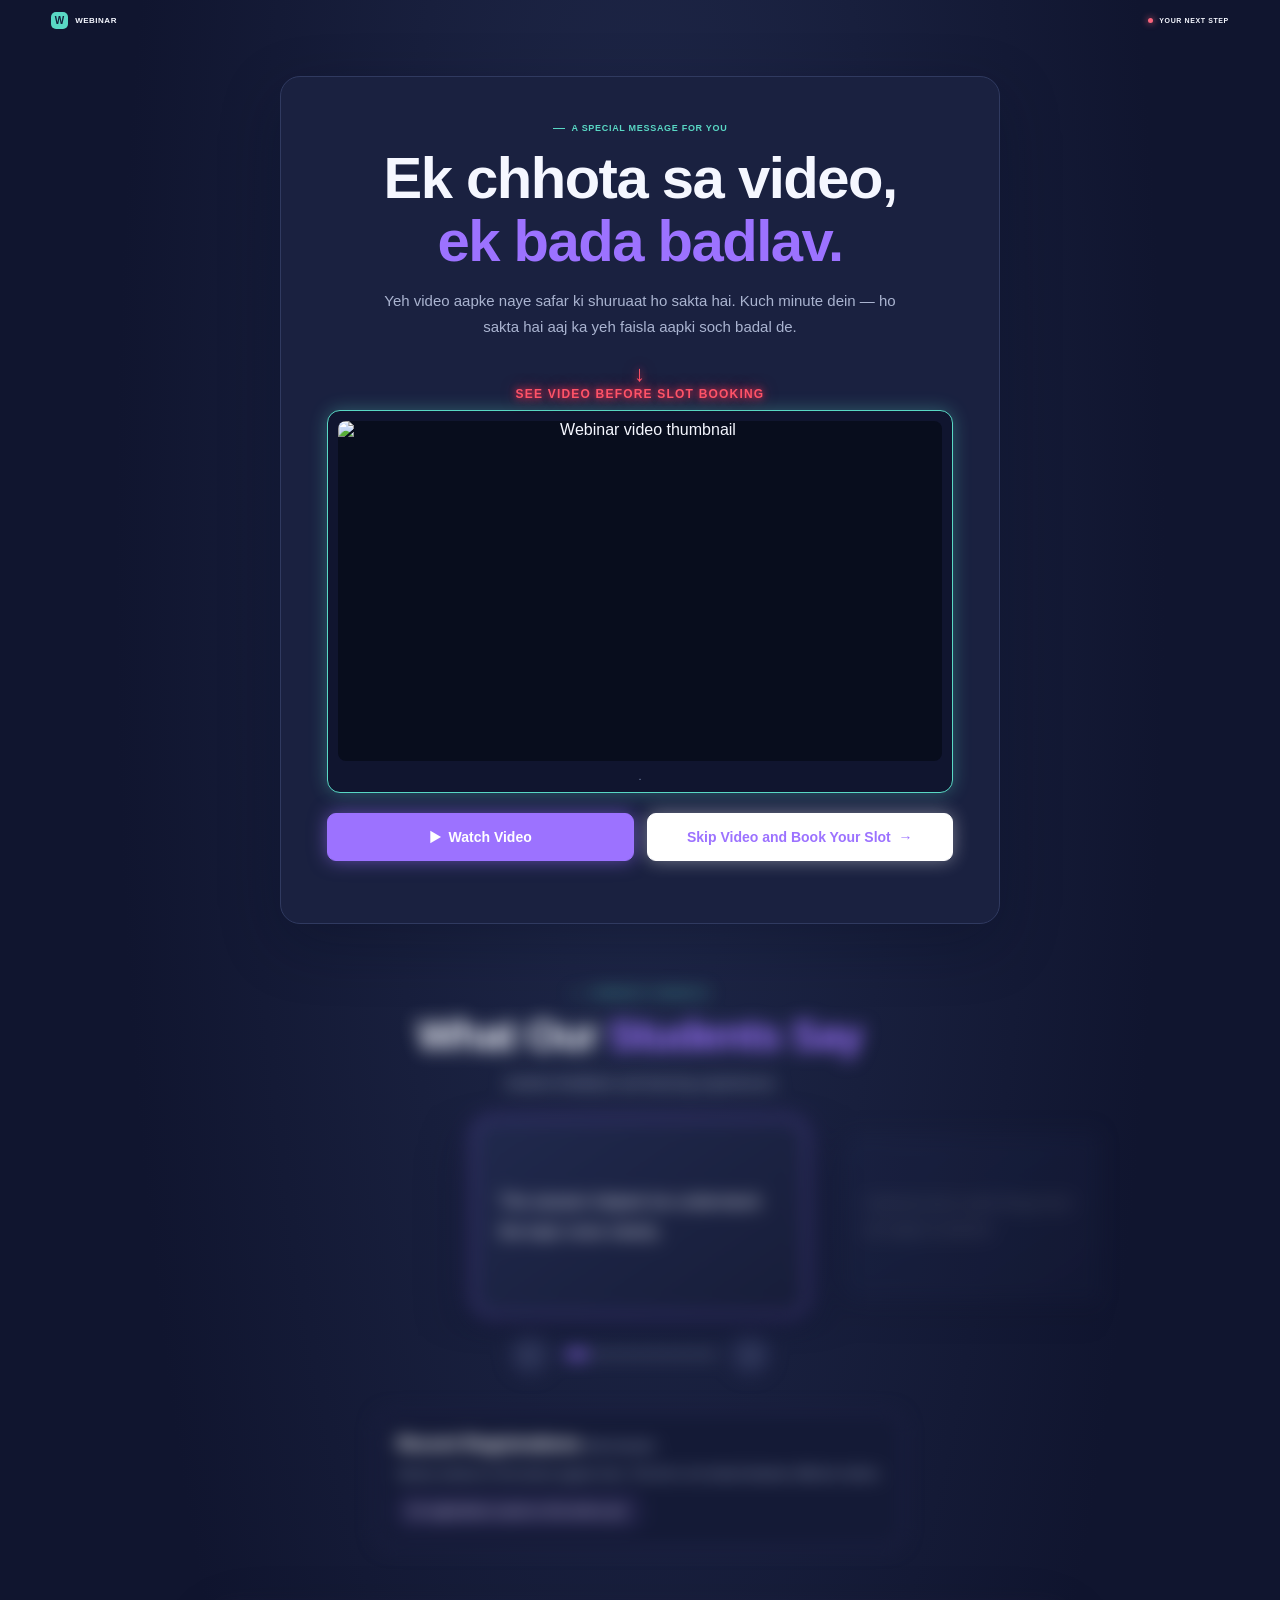
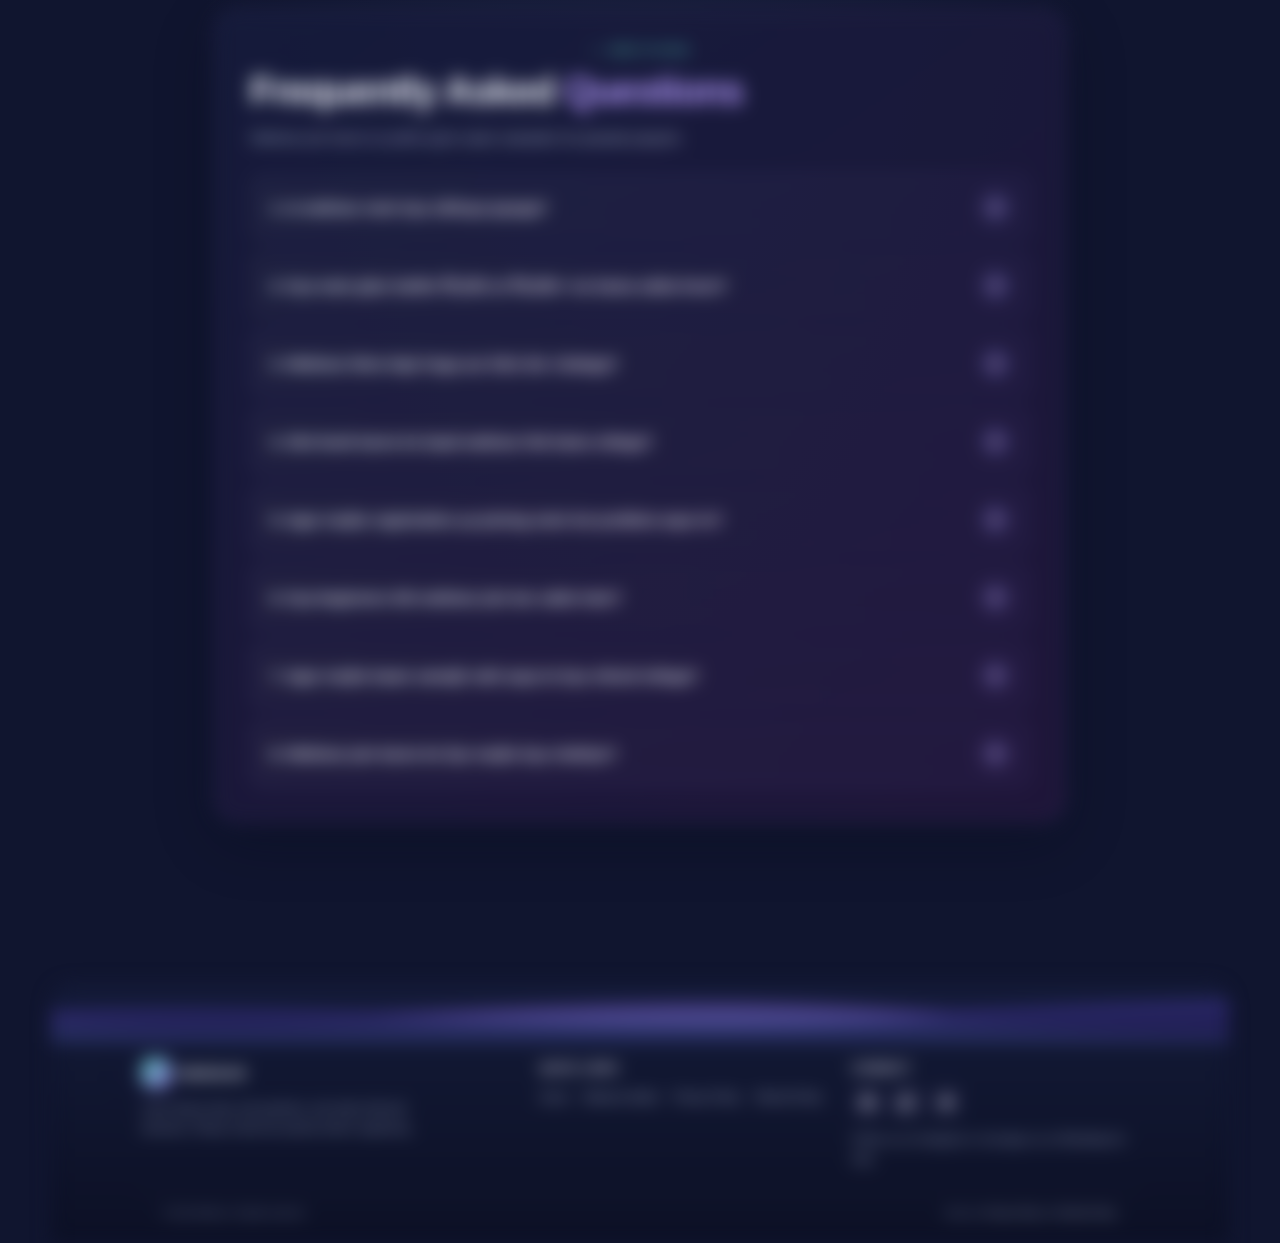
==== video.html @ df03ab72 "Add files via upload" ====
<!DOCTYPE html>
<html lang="hi">
<head>
  <meta charset="UTF-8" />
  <meta name="viewport" content="width=device-width, initial-scale=1.0" />
  <meta name="theme-color" content="#10152f" />
  <title>Your Webinar Video</title>
  <link rel="stylesheet" href="styles.css" />
</head>
<body class="journey-page">
  <header class="topbar">
    <a class="brand" href="index.html" aria-label="Webinar home"><span class="brand-mark">W</span><span>WEBINAR</span></a>
    <span class="live-label"><span class="live-dot"></span> YOUR NEXT STEP</span>
  </header>
  <main class="journey-main">
    <section class="journey-card" aria-labelledby="video-title">
      <p class="eyebrow journey-eyebrow"><span></span> A SPECIAL MESSAGE FOR YOU</p>
      <h1 id="video-title" class="journey-title">Ek chhota sa video,<br /><span>ek bada badlav.</span></h1>
      <p class="journey-intro">Yeh video aapke naye safar ki shuruaat ho sakta hai. Kuch minute dein — ho sakta hai aaj ka yeh faisla aapki soch badal de.</p>
      <p class="video-prompt"><span aria-hidden="true">↓</span> SEE VIDEO BEFORE SLOT BOOKING</p>
      <div class="video-frame">
        <div class="video-player">
          <img class="video-thumbnail" src="https://img.youtube.com/vi/tWH1_B8Jekk/hqdefault.jpg" alt="Webinar video thumbnail" />
          <iframe id="journeyVideo" title="Webinar introduction video" src="about:blank" allow="autoplay; encrypted-media; picture-in-picture" allowfullscreen hidden></iframe>
        </div>
        <p class="video-note">.</p>
      </div>


      <div class="journey-actions">
        <button class="glow-button watch-button" id="watchButton" type="button">▶&nbsp; Watch Video</button>
        <button class="glow-button skip-button" id="skipButton" type="button">Skip Video and Book Your Slot&nbsp; →</button>
      </div>
      <p class="timer-note" id="timerNote" role="status"></p>
      <div class="interest-actions" id="interestActions" hidden>
        <p>Ab aapka kya faisla hai?</p>
        <button class="glow-button interested-button" id="interestedButton" type="button">I'm Interested</button>
        <button class="glow-button not-interested-button" id="notInterestedButton" type="button">I'm Not Interested</button>
        <aside class="transparency-note" aria-label="Program and refund information">
          <strong>Honest information</strong>
          <p>We help members build practical earning skills. Earnings depend on individual effort and are guaranteed.</p>
          <p>100% Refunds and cashback . In the shared example,.</p>
        </aside>
      </div>
    </section>
    <section class="reviews-section" aria-labelledby="reviews-title">
      <p class="eyebrow journey-eyebrow"><span></span> COMMUNITY FEEDBACK</p>
      <h2 class="reviews-title" id="reviews-title">What Our <span>Students Say</span></h2>
      <p class="reviews-subtitle">Student feedback and learning experiences</p>
      <div class="reviews-carousel" aria-roledescription="carousel" aria-label="Student feedback">
        <div class="reviews-track" id="reviewsTrack">
          <article class="review-card">
            <p class="review-quote">The session helped me understand the topic more clearly.</p>
          </article>
          <article class="review-card">
            <p class="review-quote">I learned some useful things that I can apply in practice.</p>
          </article>
          <article class="review-card">
            <p class="review-quote">The concepts were explained in a simple way.</p>
          </article>
          <article class="review-card">
            <p class="review-quote">This gave me a better understanding of where to start.</p>
          </article>
          <article class="review-card">
            <p class="review-quote">The session was informative and easy to follow.</p>
          </article>
          <article class="review-card">
            <p class="review-quote">I got a clearer idea of the next steps to take.</p>
          </article>
          <article class="review-card">
            <p class="review-quote">The examples made the topic easier to understand.</p>
          </article>
          <article class="review-card">
            <p class="review-quote">I found the session useful for my learning journey.</p>
          </article>
          <article class="review-card">
            <p class="review-quote">The content was structured and easy to follow.</p>
          </article>
          <article class="review-card">
            <p class="review-quote">I now have a better understanding of the subject.</p>
          </article>
        </div>
      </div>
      <div class="reviews-controls">
        <button class="review-arrow" id="reviewsPrev" type="button" aria-label="Previous review">←</button>
        <div class="review-dots" id="reviewsDots" aria-label="Choose a review"></div>
        <button class="review-arrow" id="reviewsNext" type="button" aria-label="Next review">→</button>
      </div>
    </section>

    <section class="saved-registrations" aria-labelledby="saved-registrations-title">
      <h2 id="saved-registrations-title">Recent Registrations <span>(this browser)</span></h2>
      <p>Names entered on this device appear here. This list is not shared between different visitors.</p>
      <ul id="registrationNamesList"><li>No registrations saved on this device yet.</li></ul>
    </section>

      <section class="faq-section" aria-labelledby="faq-title">
        <p class="eyebrow journey-eyebrow"><span></span> NEED TO KNOW</p>
        <h2 class="faq-title" id="faq-title">Frequently Asked <span>Questions</span></h2>
        <p class="faq-subtitle">Webinar join karne se pehle apne saare sawaalon ke jawaab paayein.</p>
        <div class="faq-list">
          <article class="faq-item"><h3><button class="faq-question" type="button" aria-expanded="false" aria-controls="faq-answer-1" id="faq-question-1"><span>1. Is webinar mein kya sikhaya jayega?</span><span class="faq-icon" aria-hidden="true">+</span></button></h3><div class="faq-answer" id="faq-answer-1" role="region" aria-labelledby="faq-question-1" hidden><p>Is 2-hour live webinar mein aapko ghar baithe online earning shuru karne ke liye ek complete roadmap samjhaya jayega. Aapko process aur shuruaat karne ke steps detail mein bataye jayenge.</p></div></article>
          <article class="faq-item"><h3><button class="faq-question" type="button" aria-expanded="false" aria-controls="faq-answer-2" id="faq-question-2"><span>2. Kya main ghar baithe ₹2,000 se ₹4,000+ roz kama sakta hoon?</span><span class="faq-icon" aria-hidden="true">+</span></button></h3><div class="faq-answer" id="faq-answer-2" role="region" aria-labelledby="faq-question-2" hidden><p>Webinar mein hum aapko ₹2,000–₹4,000+ daily earning ke target se related strategy aur roadmap samjhayenge. Actual income aapki skills, mehnat, execution aur doosre factors par depend karegi. Kisi bhi earning amount ki guarantee nahi hai.</p></div></article>
          <article class="faq-item"><h3><button class="faq-question" type="button" aria-expanded="false" aria-controls="faq-answer-3" id="faq-question-3"><span>3. Webinar kitne baje hoga aur kitni der chalega?</span><span class="faq-icon" aria-hidden="true">+</span></button></h3><div class="faq-answer" id="faq-answer-3" role="region" aria-labelledby="faq-question-3" hidden><p>Webinar ka scheduled time raat 8:00 PM se 10:00 PM tak hai. Iski total duration 2 hours hogi.</p></div></article>
          <article class="faq-item"><h3><button class="faq-question" type="button" aria-expanded="false" aria-controls="faq-answer-4" id="faq-question-4"><span>4. Slot book karne ke baad webinar link kaise milega?</span><span class="faq-icon" aria-hidden="true">+</span></button></h3><div class="faq-answer" id="faq-answer-4" role="region" aria-labelledby="faq-question-4" hidden><p>Slot booking complete hone ke baad aapko webinar join karne ka link provide kiya jayega. Link aur joining instructions ko dhyan se check karein.</p></div></article>
          <article class="faq-item"><h3><button class="faq-question" type="button" aria-expanded="false" aria-controls="faq-answer-5" id="faq-question-5"><span>5. Agar mujhe registration ya joining mein koi problem aaye to?</span><span class="faq-icon" aria-hidden="true">+</span></button></h3><div class="faq-answer" id="faq-answer-5" role="region" aria-labelledby="faq-question-5" hidden><p>Agar aapko slot booking, webinar link ya joining ke dauran koi problem hoti hai, to aap hamari customer support team se contact kar sakte hain.</p></div></article>
          <article class="faq-item"><h3><button class="faq-question" type="button" aria-expanded="false" aria-controls="faq-answer-6" id="faq-question-6"><span>6. Kya beginners bhi webinar join kar sakte hain?</span><span class="faq-icon" aria-hidden="true">+</span></button></h3><div class="faq-answer" id="faq-answer-6" role="region" aria-labelledby="faq-question-6" hidden><p>Haan, beginners bhi join kar sakte hain. Webinar mein process ko step-by-step samjhane aur ek complete roadmap provide karne par focus rahega.</p></div></article>
          <article class="faq-item"><h3><button class="faq-question" type="button" aria-expanded="false" aria-controls="faq-answer-7" id="faq-question-7"><span>7. Agar mujhe kaam samajh nahi aaya to kya refund milega?</span><span class="faq-icon" aria-hidden="true">+</span></button></h3><div class="faq-answer" id="faq-answer-7" role="region" aria-labelledby="faq-question-7" hidden><p>Agar aapko webinar ke baad process samajhne mein difficulty hoti hai, to hamari advertised 100% money-back guarantee ke tahat refund request kar sakte hain. Refund ki eligibility, claim karne ka tareeka, deadline aur applicable conditions ko hamari clearly displayed refund policy ke mutabik check karein.</p></div></article>
          <article class="faq-item"><h3><button class="faq-question" type="button" aria-expanded="false" aria-controls="faq-answer-8" id="faq-question-8"><span>8. Webinar join karne ke liye mujhe kya chahiye?</span><span class="faq-icon" aria-hidden="true">+</span></button></h3><div class="faq-answer" id="faq-answer-8" role="region" aria-labelledby="faq-question-8" hidden><p>Aapke paas ek smartphone ya computer, stable internet connection aur notes banane ke liye notebook ya digital notes hone chahiye.</p></div></article>
        </div>
      </section>

    <aside class="registration-toast" id="registrationToast" role="status" aria-live="polite" hidden>
      <span class="toast-dot" aria-hidden="true"></span><span id="registrationToastMessage"></span>
      <button type="button" id="registrationToastClose" aria-label="Dismiss notification">×</button>
    </aside>

    <div class="confirmation-overlay" id="watchedModal" role="dialog" aria-modal="true" aria-labelledby="watchedQuestion" hidden>
      <div class="confirmation-card">
        <h2 id="watchedQuestion"><span lang="hi">क्या आपने पूरा वीडियो देख लिया है?</span><span lang="en">Have you watched the full video?</span></h2>
        <div class="confirmation-actions">
          <button class="glow-button" id="watchedNo" type="button">No</button>
          <button class="glow-button" id="watchedYes" type="button">Yes</button>
        </div>
      </div>
    </div>
  </main>

  <footer class="site-footer scroll-reveal" aria-label="Website footer">
    <div class="footer-wave" aria-hidden="true">
      <svg viewBox="0 0 1440 100" preserveAspectRatio="none"><path d="M0,38 C180,88 320,0 500,38 S820,82 1000,38 S1280,0 1440,38 L1440,100 L0,100 Z" fill="#6852b5" opacity=".48"/><path d="M0,52 C180,12 320,92 500,52 S820,12 1000,52 S1280,92 1440,52 L1440,100 L0,100 Z" fill="#342f79" opacity=".72"/><path d="M0,66 C180,30 320,96 500,66 S820,30 1000,66 S1280,96 1440,66 L1440,100 L0,100 Z" fill="#10152f"/></svg>
      <svg class="wave-two" viewBox="0 0 1440 100" preserveAspectRatio="none"><path d="M0,38 C180,88 320,0 500,38 S820,82 1000,38 S1280,0 1440,38 L1440,100 L0,100 Z" fill="#7c66d8" opacity=".45"/><path d="M0,52 C180,12 320,92 500,52 S820,12 1000,52 S1280,92 1440,52 L1440,100 L0,100 Z" fill="#352d80"/></svg>
      <svg class="wave-three" viewBox="0 0 1440 100" preserveAspectRatio="none"><path d="M0,38 C180,88 320,0 500,38 S820,82 1000,38 S1280,0 1440,38 L1440,100 L0,100 Z" fill="#59d8c4" opacity=".28"/></svg>
    </div>
    <div class="footer-inner">
      <div class="footer-about">
        <div class="footer-brand"><span class="footer-brand-mark">W</span><span>WEBINAR</span></div>
        <p class="footer-description">Learn step by step, ask questions, and make informed decisions. Please review the policies before registering.</p>
      </div>
      <div>
        <h2 class="footer-heading">Quick links</h2>
        <ul class="footer-links"><li><a href="index.html">Home</a></li><li><a href="video.html">Webinar details</a></li><li><a href="privacy-policy.html">Privacy Policy</a></li><li><a href="refund-policy.html">Refund Policy</a></li></ul>
      </div>
      <div>
        <h2 class="footer-heading">Connect</h2>
        <div class="footer-socials" aria-label="Social media links">
          <a class="footer-social" href="https://www.instagram.com/dev.bwr_?utm_source=ig_web_button_share_sheet&dlrf=ZDNlZDc0MzIxNw==" aria-label="Instagram" title="Instagram" target="_blank" rel="noopener noreferrer"><svg viewBox="0 0 24 24" aria-hidden="true"><path d="M7 2h10a5 5 0 0 1 5 5v10a5 5 0 0 1-5 5H7a5 5 0 0 1-5-5V7a5 5 0 0 1 5-5zm0 2.2A2.8 2.8 0 0 0 4.2 7v10A2.8 2.8 0 0 0 7 19.8h10a2.8 2.8 0 0 0 2.8-2.8V7A2.8 2.8 0 0 0 17 4.2H7zm5 2.3a5.5 5.5 0 1 1 0 11 5.5 5.5 0 0 1 0-11zm0 2.2a3.3 3.3 0 1 0 0 6.6 3.3 3.3 0 0 0 0-6.6zm5.8-3.2a1.3 1.3 0 1 1 0 2.6 1.3 1.3 0 0 1 0-2.6z"/></svg></a>
          <a class="footer-social" href="https://wa.me/918005564525" aria-label="WhatsApp" title="WhatsApp" target="_blank" rel="noopener noreferrer"><svg viewBox="0 0 24 24" aria-hidden="true"><path d="M20.5 3.5A11.8 11.8 0 0 0 2 17.7L.5 23.5l6-1.6A11.8 11.8 0 0 0 20.5 3.5zM12 21a9 9 0 0 1-4.6-1.3l-.3-.2-3.5.9.9-3.4-.2-.4A9 9 0 1 1 12 21zm5-6.7c-.3-.2-1.8-.9-2.1-1s-.5-.2-.7.2-.8 1-1 1.2-.4.2-.7.1a7.5 7.5 0 0 1-2.2-1.4 8.3 8.3 0 0 1-1.5-1.9c-.2-.3 0-.5.1-.7l.5-.5.3-.6c.1-.2 0-.4 0-.6l-1-2.2c-.2-.5-.5-.4-.7-.4h-.6c-.2 0-.6.1-.9.4s-1.2 1.2-1.2 2.8 1.2 3.2 1.4 3.4a11.5 11.5 0 0 0 4.4 3.9c.6.3 1.1.5 1.5.6.6.2 1.2.2 1.6.1.5-.1 1.8-.7 2-1.4s.3-1.3.2-1.4-.2-.3-.5-.4z"/></svg></a>
          <a class="footer-social" href="https://t.me/" aria-label="Telegram" title="Telegram" target="_blank" rel="noopener noreferrer"><svg viewBox="0 0 24 24" aria-hidden="true"><path d="M21.8 3.2 18.5 20c-.2 1.2-.9 1.5-1.9.9l-5.2-3.8-2.5 2.4c-.3.3-.5.5-1 .5l.4-5.3 9.7-8.8c.4-.4-.1-.6-.6-.2L5.4 13.3.3 11.7c-1.1-.4-1.1-1.1.2-1.6L20.4 2.5c.9-.3 1.7.2 1.4.7z"/></svg></a>
        </div>
        <p class="footer-description">Follow us on Instagram or message us on WhatsApp for help.</p>
      </div>
    </div>
    <div class="footer-bottom"><span>© <span class="footer-year">2026</span> Webinar. All rights reserved.</span><span>Read our <a href="privacy-policy.html">Privacy Policy</a> and <a href="refund-policy.html">Refund Policy</a>.</span></div>
  </footer>
  <script src="video.js"></script>
  <script src="scroll-reveal.js"></script>
</body>
</html>
---- styles.css ----
:root {
  color-scheme: dark;
  --bg: #10152f;
  --panel: #1a2140;
  --muted: #aab4d0;
  --accent: #59d8c4;
  --white: #f5f7ff;
  --purple: #9c72ff;
}

* { box-sizing: border-box; }
html { scroll-behavior: smooth; }
body {
  margin: 0;
  min-height: 100vh;
  padding: 0 4%;
  color: var(--white);
  background: var(--bg);
  font-family: Arial, Helvetica, sans-serif;
}
.topbar { height: 40px; display: flex; align-items: center; justify-content: space-between; }
.brand { display: inline-flex; align-items: center; gap: 7px; color: var(--white); text-decoration: none; font-size: 8px; font-weight: 700; letter-spacing: .5px; }
.brand-mark { display: grid; place-items: center; width: 17px; height: 17px; color: #12203a; background: var(--accent); border-radius: 5px; font-size: 10px; }
.live-label { display: flex; align-items: center; gap: 6px; font-size: 7px; font-weight: 700; letter-spacing: .6px; }
.live-dot { width: 5px; height: 5px; background: #fa657c; border-radius: 50%; box-shadow: 0 0 7px #fa657c; }
.countdown { display: flex; align-items: center; justify-content: center; gap: 15px; width: fit-content; margin: 5px auto 0; padding: 8px 10px; border: 1px solid #674168; border-radius: 6px; background: #201b3a; }
.countdown span { font-size: 6px; font-weight: 700; letter-spacing: .35px; }
.countdown strong { color: #ff7388; font: 700 11px monospace; }
.hero { display: grid; grid-template-columns: minmax(0, 1fr) 230px; align-items: center; gap: 8%; max-width: 1110px; min-height: calc(100vh - 88px); margin: 0 auto; padding: 25px 0 15px; }
.hero-copy { position: relative; align-self: center; padding-top: 4px; }
.eyebrow { display: flex; align-items: center; gap: 7px; margin: 0 0 13px; color: var(--accent); font-size: 7px; font-weight: 700; letter-spacing: .7px; }
.eyebrow span { display: inline-block; width: 12px; height: 1px; background: var(--accent); }
h1, h2 { font-family: Arial, Helvetica, sans-serif; }
h1 { margin: 0; font-size: clamp(38px, 5.5vw, 54px); line-height: 1.03; letter-spacing: -2px; }
h1 span { color: var(--purple); }
.intro { max-width: 340px; margin: 18px 0 16px; color: var(--muted); font-size: 9px; line-height: 1.8; }
.benefits { display: flex; flex-wrap: wrap; gap: 11px; color: #dbe2f8; font-size: 7px; }
.benefits span::first-letter { color: var(--accent); }
.webinar-art { position: absolute; right: 1%; bottom: -72px; width: 100px; height: 68px; display: grid; place-items: center; border: 1px solid #303a60; border-radius: 50%; transform: rotate(-18deg); }
.webinar-art::before { position: absolute; inset: 7px -5px -3px 6px; content: ""; border: 1px solid #303a60; border-radius: 50%; }
.sparkle { position: absolute; right: 3px; top: 2px; color: var(--accent); font-size: 11px; }
.play-card { display: flex; align-items: center; gap: 7px; padding: 9px 10px; background: #1a2140; border: 1px solid #303a60; border-radius: 8px; transform: rotate(18deg); font-size: 5px; font-weight: 700; line-height: 1.5; }
.play { display: grid; place-items: center; width: 15px; height: 15px; color: #14213b; background: var(--accent); border-radius: 50%; font-size: 7px; }
.form-card { width: 100%; padding: 17px; background: var(--panel); border: 1px solid #303a60; border-radius: 12px; box-shadow: 0 12px 30px #080d2140; }
.card-heading { display: flex; align-items: center; justify-content: space-between; }
.card-kicker { margin: 0 0 7px; color: var(--accent); font-size: 6px; font-weight: 700; letter-spacing: .6px; }
h2 { margin: 0; font-size: 14px; letter-spacing: -.3px; }
.edit-icon { display: grid; place-items: center; width: 19px; height: 19px; color: var(--purple); border: 1px solid #514c80; border-radius: 6px; font-size: 10px; }
.form-subtitle { margin: 6px 0 10px; padding-bottom: 9px; color: var(--muted); border-bottom: 1px solid #303a60; font-size: 6px; }
.field { display: block; margin-bottom: 8px; }
.field > span { display: block; margin-bottom: 4px; color: #e5e9f7; font-size: 7px; font-weight: 700; }
.field input, .field select { width: 100%; height: 23px; padding: 0 8px; color: var(--white); background: #121831; border: 1px solid #303a60; border-radius: 5px; outline: none; font: 7px Arial, sans-serif; }
.field input::placeholder, .field select:invalid { color: #7682a5; }
.field input:focus, .field select:focus { border-color: var(--accent); box-shadow: 0 0 0 2px #59d8c41a; }
.field select option { background: var(--panel); }
.field-row { display: grid; grid-template-columns: 1fr .55fr; gap: 10px; }
.field-hint { margin: -4px 0 8px; color: #8290b3; font-size: 5px; }
.submit-button { display: flex; align-items: center; justify-content: center; gap: 8px; width: 100%; height: 25px; padding: 0 10px; color: #10203b; background: var(--accent); border: 0; border-radius: 5px; font: 700 7px Arial, sans-serif; cursor: pointer; transition: background .2s, transform .2s; }
.submit-button:hover { background: #79ead7; transform: translateY(-1px); }
.submit-button span { font-size: 12px; }
.secure-note { margin: 8px 0 0; color: #929dbe; text-align: center; font-size: 6px; }
.secure-note span { color: #f0cf55; margin-right: 3px; }
.success-message { margin: 8px 0 0; padding: 8px; color: var(--accent); background: #59d8c412; border-radius: 5px; text-align: center; font-size: 9px; }

.journey-page { min-height: 100vh; background: radial-gradient(ellipse at 50% 20%, #20294b 0, var(--bg) 58%); }
.journey-main { display: grid; place-items: center; min-height: calc(100vh - 40px); padding: 36px 0 56px; }
.journey-card { width: min(100%, 720px); padding: clamp(22px, 5vw, 46px); text-align: center; background: #1a2140; border: 1px solid #303a60; border-radius: 20px; box-shadow: 0 20px 60px #080d214d; }
.journey-eyebrow { justify-content: center; margin-bottom: 14px; font-size: 9px; }
.refund-promise { margin: 0 auto 24px; color: var(--white); font-size: clamp(24px, 4.6vw, 38px); font-weight: 800; line-height: 1.12; letter-spacing: -1px; }
.refund-promise span { color: var(--purple); }
.registration-refund-promise { margin: 0 0 18px; font-size: clamp(17px, 2vw, 23px); line-height: 1.18; letter-spacing: -.4px; }
.journey-title { font-size: clamp(34px, 7vw, 58px); line-height: 1.08; letter-spacing: -1.5px; }
.journey-title span { color: var(--purple); }
.journey-intro { max-width: 540px; margin: 16px auto 24px; color: var(--muted); font-size: 15px; line-height: 1.7; }
.video-prompt { margin: 0 0 9px; color: #ff5368; text-align: center; font-size: 12px; font-weight: 800; letter-spacing: 1.2px; text-shadow: 0 0 7px #ff304d, 0 0 15px #ff304d99; }
.video-prompt span { display: block; margin-bottom: 2px; font-size: 22px; line-height: 1; animation: prompt-bounce 1s ease-in-out infinite; }
@keyframes prompt-bounce { 50% { transform: translateY(4px); } }
.video-frame { overflow: hidden; width: 100%; padding: 10px; background: #10152f; border: 1px solid var(--accent); border-radius: 13px; box-shadow: 0 0 18px #59d8c455; }
.video-player { position: relative; overflow: hidden; width: 100%; aspect-ratio: 16 / 9; background: #080d1d; border-radius: 8px; }
.video-thumbnail { display: block; width: 100%; height: 100%; object-fit: cover; }
.video-thumbnail[hidden] { display: none; }
.video-player iframe { position: absolute; inset: 0; display: block; width: 100%; height: 100%; background: #080d1d; border: 0; }
.video-player iframe[hidden] { display: none; }
.video-note { margin: 9px 0 0; color: #8290b3; font-size: 11px; }
.journey-actions { display: grid; grid-template-columns: 1fr 1fr; gap: 13px; margin-top: 20px; }
.glow-button { display: inline-flex; align-items: center; justify-content: center; min-height: 48px; padding: 12px 18px; color: white; border: 1px solid transparent; border-radius: 9px; text-align: center; text-decoration: none; font: 700 14px Arial, sans-serif; cursor: pointer; transition: transform .2s, box-shadow .2s, opacity .2s; }
.glow-button:hover { transform: translateY(-2px); }
.glow-button:disabled { opacity: .6; cursor: default; transform: none; }
.watch-button, .interested-button { color: #fff; background: var(--purple); border-color: var(--purple); box-shadow: 0 0 18px #9c72ff88; }
.watch-button:hover, .interested-button:hover { box-shadow: 0 0 26px #9c72ffcc; }
.skip-button, .not-interested-button { color: var(--purple); background: #fff; border-color: #fff; box-shadow: 0 0 18px #ffffff66; }
.skip-button:hover, .not-interested-button:hover { box-shadow: 0 0 26px #ffffffaa; }
.timer-note { margin: 16px 0 0; color: var(--muted); font-size: 13px; }
.interest-actions { display: grid; grid-template-columns: 1fr 1fr; gap: 12px; margin-top: 18px; padding-top: 18px; border-top: 1px solid #303a60; }
.interest-actions[hidden] { display: none; }
.interest-actions p { grid-column: 1 / -1; margin: 0 0 2px; color: var(--white); font-size: 15px; font-weight: 700; }
.transparency-note { grid-column: 1 / -1; margin-top: 8px; padding: 14px; color: var(--muted); background: #10152f; border: 1px solid #514c80; border-radius: 10px; text-align: left; font-size: 12px; line-height: 1.6; }
.transparency-note strong { display: block; margin-bottom: 5px; color: var(--purple); font-size: 14px; }
.transparency-note p { margin: 5px 0 0; color: var(--muted); font-size: 12px; font-weight: 400; }
.confirmation-overlay { position: fixed; z-index: 10; inset: 0; display: grid; place-items: center; padding: 20px; background: #080d21b8; }
.confirmation-overlay[hidden] { display: none; }
.confirmation-card { width: min(100%, 420px); padding: 26px; background: var(--panel); border: 1px solid #56638c; border-radius: 16px; box-shadow: 0 0 32px #080d2180; text-align: center; }
.confirmation-card h2 { font-size: 22px; line-height: 1.5; }
.confirmation-card h2 span { display: block; color: var(--purple); }
.confirmation-card h2 span + span { margin-top: 4px; }
.confirmation-actions { display: grid; grid-template-columns: 1fr 1fr; gap: 12px; margin-top: 22px; }
#watchedNo { color: #24203a; background: #fff; border-color: #fff; box-shadow: 0 0 18px #ffffff55; }
#watchedNo:hover { box-shadow: 0 0 26px #ffffff99; }
#watchedYes { color: #fff; background: var(--purple); border-color: var(--purple); box-shadow: 0 0 18px #9c72ff88; }
#watchedYes:hover { box-shadow: 0 0 26px #9c72ffcc; }
.feedback-card { max-width: 600px; }
.feedback-mark { display: grid; place-items: center; width: 54px; height: 54px; margin: 0 auto 20px; color: #10203b; background: var(--accent); border-radius: 50%; font-size: 28px; font-weight: 700; box-shadow: 0 0 24px #59d8c466; }
.back-button { width: 100%; background: #303a60; border-color: #56638c; }
.ask-button { width: 100%; margin-top: 12px; color: #10203b; background: var(--accent); box-shadow: 0 0 18px #59d8c455; }

@media (min-width: 1000px) {
  body { padding: 0 4%; }
  .hero { grid-template-columns: minmax(0, 1fr) minmax(340px, 390px); gap: 10%; }
  .form-card { padding: 24px; }
  .field input, .field select { height: 36px; font-size: 11px; }
  .field > span { font-size: 10px; }
  .field { margin-bottom: 12px; }
  .submit-button { height: 38px; font-size: 10px; }
  .form-subtitle { font-size: 9px; }
  .card-kicker { font-size: 8px; }
  h2 { font-size: 20px; }
  .field-hint { font-size: 7px; }
  .secure-note { font-size: 8px; }
}
@media (max-width: 600px) {
  body { padding: 0 5%; }
  .topbar { height: 52px; }
  .brand { gap: 9px; font-size: 10px; }
  .brand-mark { width: 23px; height: 23px; font-size: 13px; }
  .live-label { font-size: 9px; }
  .live-dot { width: 7px; height: 7px; }
  .countdown { max-width: 100%; gap: 12px; margin-top: 12px; padding: 10px 12px; }
  .countdown span { font-size: 8px; }
  .countdown strong { font-size: 14px; }
  .hero { grid-template-columns: minmax(0, 1fr); gap: 24px; min-height: unset; padding: 38px 0 30px; }
  .hero-copy { padding: 0; }
  .eyebrow { margin-bottom: 12px; font-size: 9px; }
  h1 { font-size: clamp(42px, 11vw, 58px); }
  .intro { max-width: 440px; margin: 16px 0; font-size: 13px; line-height: 1.7; }
  .benefits { font-size: 10px; gap: 10px 14px; }
  .webinar-art { display: none; }
  .form-card { width: 100%; max-width: 460px; margin: 0 auto; padding: 22px; border-radius: 14px; }
  .field input, .field select { height: 44px; padding: 0 11px; font-size: 14px; }
  .field > span { margin-bottom: 6px; font-size: 12px; }
  .field { margin-bottom: 14px; }
  .field-row { gap: 10px; }
  .submit-button { height: 46px; font-size: 12px; }
  .form-subtitle { margin: 8px 0 14px; padding-bottom: 12px; font-size: 10px; line-height: 1.5; }
  .card-kicker { font-size: 9px; }
  h2 { font-size: 20px; }
  .field-hint { font-size: 8px; }
  .secure-note { font-size: 9px; }
  .success-message { font-size: 11px; }
}
@media (max-width: 380px) {
  .field-row { grid-template-columns: 1fr .7fr; gap: 8px; }
  .benefits { gap: 8px; font-size: 8px; }
  .form-card { padding: 18px; }
}


/* Automatic centered review carousel: center card stays sharp; side cards fade and blur. */
.reviews-section { --review-width: 320px; --review-gap: 22px; width: 100%; max-width: 920px; margin: 26px auto 0; padding: clamp(22px, 4vw, 38px) 0 10px; text-align: center; overflow: hidden; }
.reviews-title { margin: 0; color: var(--white); font-size: clamp(28px, 5vw, 42px); letter-spacing: -1px; }
.reviews-title span { color: var(--purple); }
.reviews-subtitle { margin: 12px 16px 10px; color: var(--muted); font-size: 14px; line-height: 1.7; }
.reviews-demo-note { display: inline-block; max-width: calc(100% - 32px); margin: 4px auto 22px; padding: 8px 12px; color: #d6ccff; background: #9c72ff18; border: 1px solid #9c72ff55; border-radius: 8px; font-size: 10px; line-height: 1.5; letter-spacing: .5px; }
.reviews-carousel { width: 100%; overflow: hidden; padding: 16px 0 24px; }
.reviews-track { display: flex; align-items: stretch; gap: var(--review-gap); width: max-content; transform: translateX(0); transition: transform 900ms cubic-bezier(.22,.8,.25,1); will-change: transform; }
.review-card { flex: 0 0 var(--review-width); box-sizing: border-box; min-height: 190px; padding: 27px 24px; display: flex; flex-direction: column; justify-content: center; text-align: left; color: var(--white); background: linear-gradient(145deg, #20294d, #171d39); border: 1px solid #45416f; border-radius: 18px; box-shadow: 0 14px 38px #05081755; opacity: .28; filter: blur(5px); transform: scale(.88); transition: opacity 900ms ease, filter 900ms ease, transform 900ms ease, border-color 900ms ease, box-shadow 900ms ease; }
.review-card.is-active { position: relative; z-index: 2; opacity: 1; filter: blur(0); transform: scale(1.04); border-color: #9c72ff; box-shadow: 0 0 0 1px #9c72ff30, 0 18px 46px #080d2180, 0 0 30px #9c72ff24; }
.review-quote { margin: 0; font-size: 16px; line-height: 1.8; }
.reviews-controls { display: flex; justify-content: center; align-items: center; gap: 17px; }
.review-arrow { display: grid; place-items: center; width: 38px; height: 38px; color: #fff; background: #252d50; border: 1px solid #45416f; border-radius: 50%; font-size: 19px; cursor: pointer; transition: background .2s, transform .2s; }
.review-arrow:hover { background: #6f4bc4; transform: translateY(-2px); }
.review-dots { display: flex; align-items: center; gap: 7px; }
.review-dot { width: 7px; height: 7px; padding: 0; border: 0; border-radius: 50px; background: #6b7191; cursor: pointer; transition: width .25s, background .25s; }
.review-dot.is-active { width: 22px; background: var(--purple); }
@media (max-width: 600px) { .reviews-section { --review-width: min(78vw, 300px); --review-gap: 16px; margin-top: 16px; } .review-card { min-height: 210px; padding: 22px 19px; } .review-quote { font-size: 14px; } }
@media (prefers-reduced-motion: reduce) { .reviews-track, .review-card, .review-arrow, .review-dot { transition: none !important; } }


/* Premium FAQ accordion below the video */
.faq-section { width: 100%; max-width: 850px; margin: 34px auto 28px; padding: clamp(20px, 4vw, 34px); background: linear-gradient(145deg, #151b3bdf, #21163bdd); border: 1px solid #8d70dc55; border-radius: 22px; box-shadow: 0 18px 55px #05081750, inset 0 1px #ffffff0c; }
.faq-title { margin: 0; color: var(--white); font-size: clamp(27px, 4.4vw, 38px); line-height: 1.2; letter-spacing: -.8px; }
.faq-title span { color: #b69aff; }
.faq-subtitle { margin: 12px 0 24px; color: var(--muted); font-size: 14px; line-height: 1.7; }
.faq-list { display: grid; gap: 11px; }
.faq-item { overflow: hidden; border: 1px solid #8e7ce63b; border-radius: 14px; background: linear-gradient(120deg, #ffffff08, #a88bff08); transition: border-color .25s, box-shadow .25s; }
.faq-item:focus-within, .faq-item:has(.faq-question[aria-expanded="true"]) { border-color: #a78bfa9c; box-shadow: 0 0 22px #9166ff12; }
.faq-item h3 { margin: 0; font-size: inherit; }
.faq-question { display: flex; width: 100%; align-items: center; justify-content: space-between; gap: 18px; padding: 18px 19px; border: 0; color: #f6f5ff; background: transparent; text-align: left; font: 700 15px/1.55 Arial, sans-serif; cursor: pointer; }
.faq-question:focus-visible, .registration-toast button:focus-visible { outline: 2px solid #c6b4ff; outline-offset: 3px; }
.faq-icon { display: grid; place-items: center; flex: 0 0 29px; width: 29px; height: 29px; color: #fff; background: #8b69df30; border: 1px solid #aa8cff78; border-radius: 50%; font-size: 21px; font-weight: 400; line-height: 1; }
.faq-answer { overflow: hidden; max-height: 0; transition: max-height .32s ease; }
.faq-answer[hidden] { display: none; }
.faq-answer p { margin: 0; padding: 0 19px 19px; color: #c6cce3; font-size: 14px; line-height: 1.8; }
.saved-registrations { max-width: 850px; margin: 28px auto; padding: 20px; background: #141a36; border: 1px solid #8d70dc55; border-radius: 16px; }
.saved-registrations h2 { margin: 0 0 8px; color: #fff; font-size: 19px; }
.saved-registrations h2 span, .saved-registrations p { color: var(--muted); font-size: 12px; font-weight: 400; }
.saved-registrations ul { display: flex; flex-wrap: wrap; gap: 8px; margin: 14px 0 0; padding: 0; list-style: none; }
.saved-registrations li { padding: 8px 11px; color: #e9e2ff; background: #8e70dc18; border: 1px solid #8e70dc55; border-radius: 9px; font-size: 12px; }
.registration-toast { position: fixed; z-index: 50; left: 18px; bottom: 20px; display: flex; align-items: center; gap: 10px; width: min(340px, calc(100vw - 36px)); padding: 13px 12px; color: #f7f5ff; background: #171d39f2; border: 1px solid #9c72ff99; border-radius: 13px; box-shadow: 0 12px 40px #030612aa, 0 0 20px #9c72ff1c; font-size: 13px; line-height: 1.5; animation: toast-enter .35s ease both; backdrop-filter: blur(14px); }
.registration-toast[hidden] { display: none; }
.toast-dot { flex: 0 0 8px; width: 8px; height: 8px; background: #69e6bb; border-radius: 50%; box-shadow: 0 0 10px #69e6bb; }
.registration-toast button { margin-left: auto; flex: 0 0 26px; width: 26px; height: 26px; color: #d9d3ef; background: #ffffff10; border: 1px solid #ffffff22; border-radius: 50%; font-size: 20px; cursor: pointer; }
@keyframes toast-enter { from { opacity: 0; transform: translateX(-24px); } to { opacity: 1; transform: translateX(0); } }
@media (max-width: 600px) { .faq-section { margin: 25px auto 20px; padding: 20px 14px; border-radius: 17px; } .faq-question { padding: 15px 13px; font-size: 13px; } .faq-answer p { padding: 0 13px 15px; font-size: 13px; } .faq-subtitle { font-size: 12px; margin-bottom: 18px; } .registration-toast { left: 12px; bottom: 12px; width: calc(100vw - 24px); } }
@media (prefers-reduced-motion: reduce) { .faq-answer, .faq-item, .registration-toast { transition: none !important; animation: none !important; } }


/* Whole-page scroll reveal: blur/fade out when leaving the viewport and return on re-entry. */
.scroll-reveal { opacity: 0; filter: blur(9px); transform: translate3d(0, 22px, 0) scale(.985); transition: opacity .7s ease, filter .7s ease, transform .7s cubic-bezier(.2,.7,.2,1); will-change: opacity, filter, transform; }
.scroll-reveal.is-visible { opacity: 1; filter: blur(0); transform: translate3d(0, 0, 0) scale(1); }
.scroll-reveal.reveal-from-top { transform: translate3d(0, -18px, 0) scale(.985); }
.scroll-reveal.reveal-from-top.is-visible { transform: translate3d(0, 0, 0) scale(1); }

/* Animated wave footer shared by every page. */
.site-footer { position: relative; width: 100%; margin: 78px auto 0; padding: 0 0 22px; overflow: hidden; isolation: isolate; border-top: 1px solid #a78bfa25; background: linear-gradient(180deg, #131a37 0%, #0c1025 100%); border-radius: 22px 22px 0 0; }
.footer-wave { position: relative; width: calc(100% + 10%); height: 58px; margin: 0 -5% 8px; overflow: hidden; }
.footer-wave svg { position: absolute; width: 200%; height: 100%; left: 0; top: 0; animation: footer-wave-drift 11s linear infinite; }
.footer-wave .wave-two { top: 7px; opacity: .5; animation-duration: 15s; animation-direction: reverse; }
.footer-wave .wave-three { top: 14px; opacity: .28; animation-duration: 19s; }
@keyframes footer-wave-drift { from { transform: translateX(0); } to { transform: translateX(-50%); } }
.footer-inner { max-width: 1040px; margin: 0 auto; padding: 8px 22px 0; display: grid; grid-template-columns: 1.3fr 1fr 1fr; gap: 26px; align-items: start; }
.footer-brand { display: flex; align-items: center; gap: 9px; color: #f5f7ff; font-weight: 800; font-size: 13px; letter-spacing: .8px; }
.footer-brand-mark { display: grid; place-items: center; width: 28px; height: 28px; border-radius: 9px; color: #10152f; background: linear-gradient(135deg, #59d8c4, #a78bfa); box-shadow: 0 0 22px #8e70dc35; }
.footer-description { max-width: 300px; margin: 12px 0 0; color: #9ea9c9; font-size: 11px; line-height: 1.8; }
.footer-heading { margin: 3px 0 13px; color: #f2efff; font-size: 11px; letter-spacing: .7px; text-transform: uppercase; }
.footer-links { display: flex; flex-wrap: wrap; gap: 9px 14px; margin: 0; padding: 0; list-style: none; }
.footer-links a { color: #aeb8d4; text-decoration: none; font-size: 11px; transition: color .2s ease, transform .2s ease; display: inline-block; }
.footer-links a:hover { color: #c8b5ff; transform: translateY(-2px); }
.footer-socials { display: flex; gap: 8px; align-items: center; }
.footer-social { display: grid; place-items: center; width: 31px; height: 31px; border: 1px solid #8d70dc55; border-radius: 10px; color: #e8e4ff; background: #ffffff08; text-decoration: none; transition: transform .25s ease, background .25s ease, box-shadow .25s ease; }
.footer-social:hover { transform: translateY(-4px) rotate(-4deg); background: #8d70dc25; box-shadow: 0 7px 18px #8d70dc25; }
.footer-social svg { width: 15px; height: 15px; fill: currentColor; }
.footer-bottom { max-width: 1000px; margin: 22px auto 0; padding: 13px 22px 0; border-top: 1px solid #ffffff12; display: flex; justify-content: space-between; gap: 12px; color: #7f8aaa; font-size: 9px; line-height: 1.7; }
.footer-bottom a { color: #aeb8d4; text-decoration: none; }
@media (max-width: 650px) { .site-footer { margin-top: 48px; border-radius: 17px 17px 0 0; } .footer-wave { height: 43px; } .footer-inner { grid-template-columns: 1fr 1fr; gap: 22px 14px; padding: 7px 16px 0; } .footer-about { grid-column: 1 / -1; } .footer-bottom { margin-top: 18px; padding: 12px 16px 0; flex-direction: column; } }
@media (prefers-reduced-motion: reduce) { .scroll-reveal, .footer-wave svg, .footer-social, .footer-links a { transition: none !important; animation: none !important; } .scroll-reveal { opacity: 1; filter: none; transform: none; } }
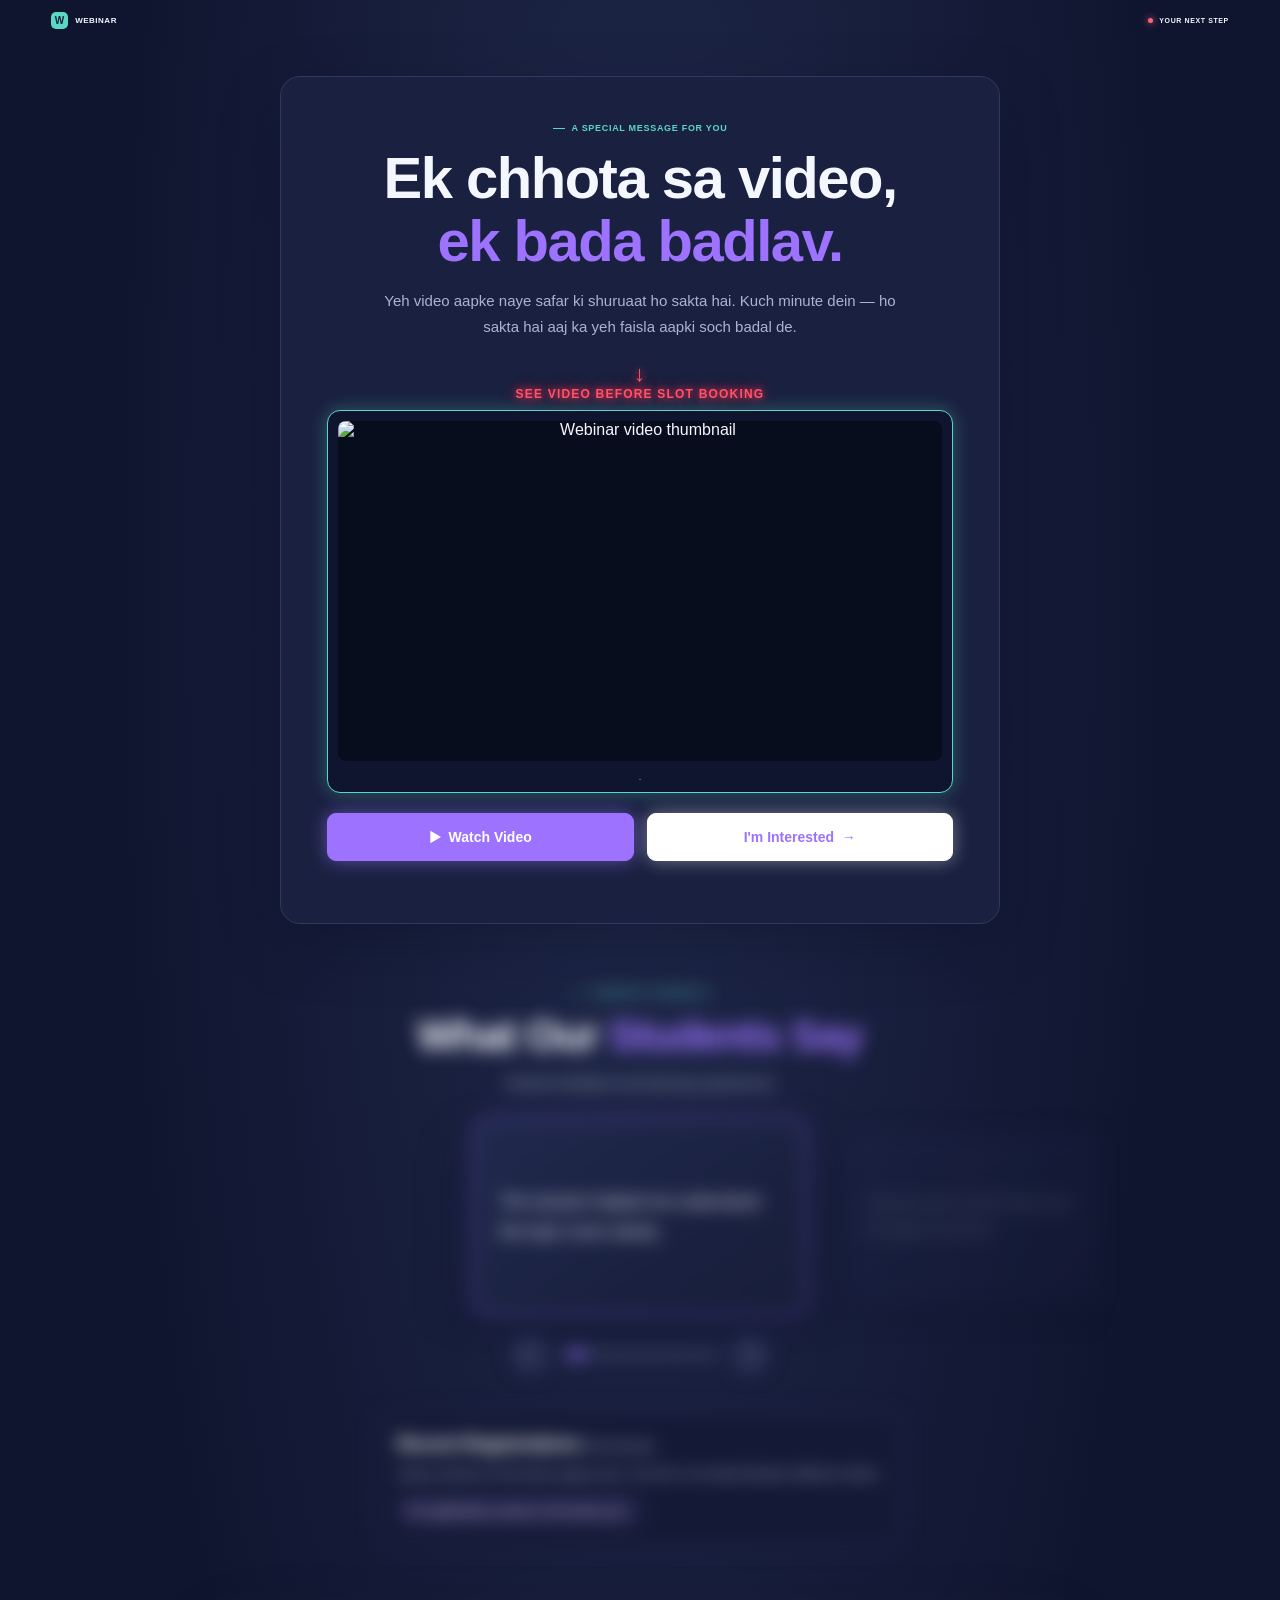
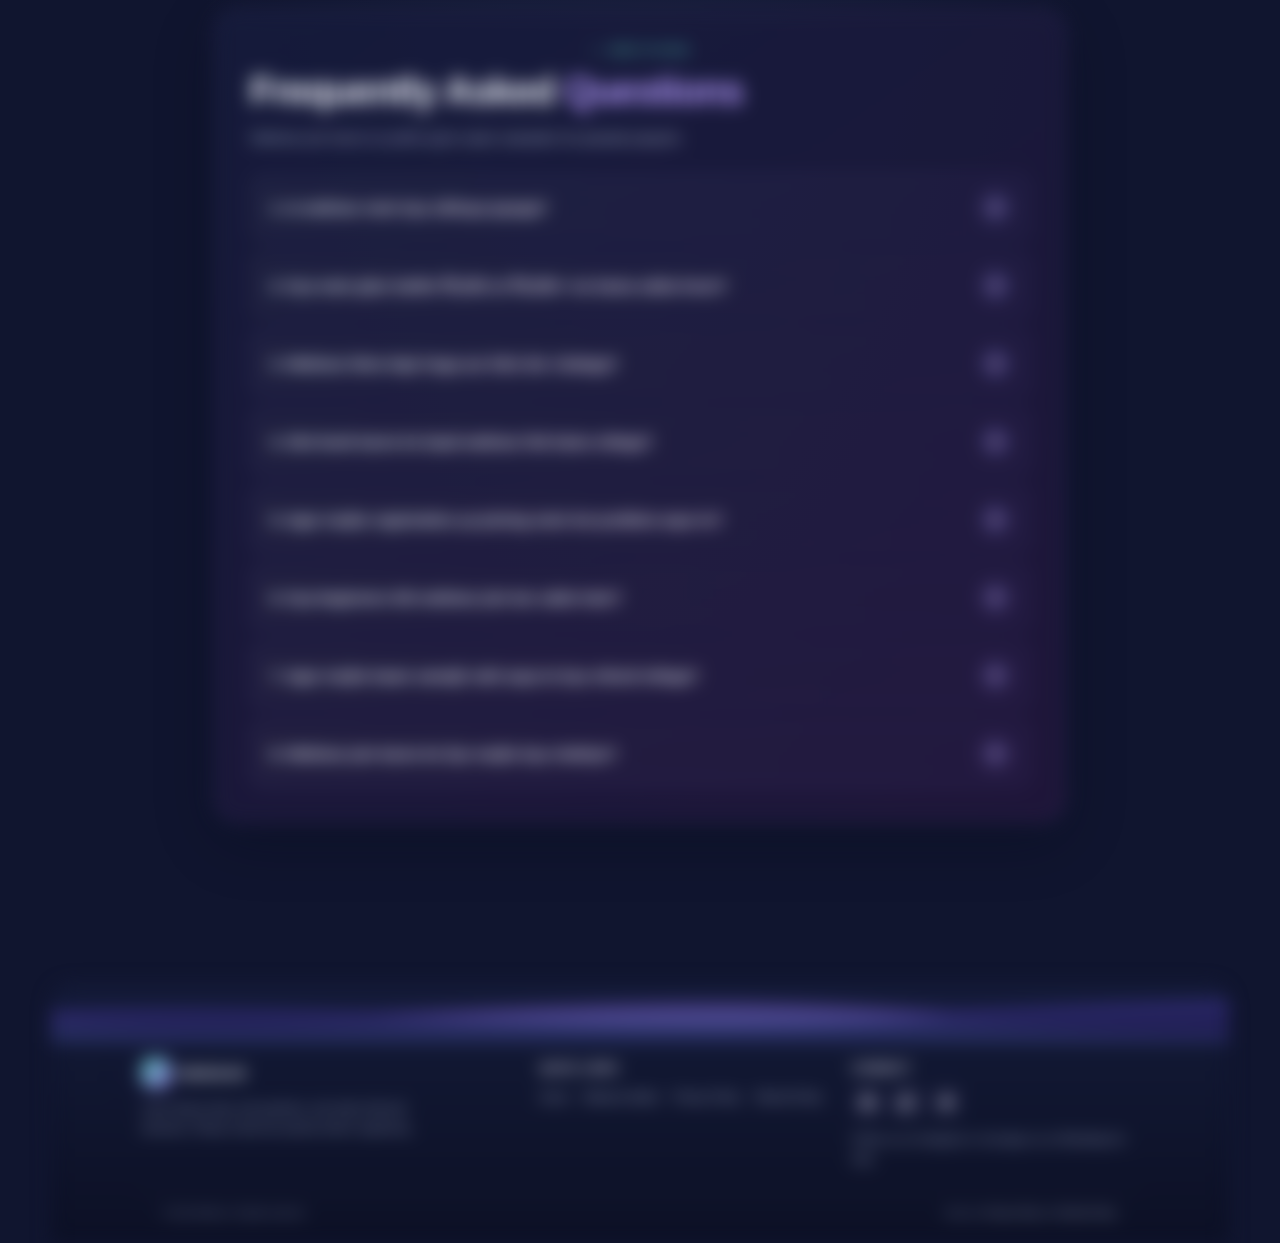
==== commit 428bc2fc: "Update video.html" ====
--- a/video.html
+++ b/video.html
@@ -29,7 +29,7 @@
 
       <div class="journey-actions">
         <button class="glow-button watch-button" id="watchButton" type="button">▶&nbsp; Watch Video</button>
-        <button class="glow-button skip-button" id="skipButton" type="button">Skip Video and Book Your Slot&nbsp; →</button>
+        <button class="glow-button skip-button" id="skipButton" type="button">I'm Interested&nbsp; →</button>
       </div>
       <p class="timer-note" id="timerNote" role="status"></p>
       <div class="interest-actions" id="interestActions" hidden>
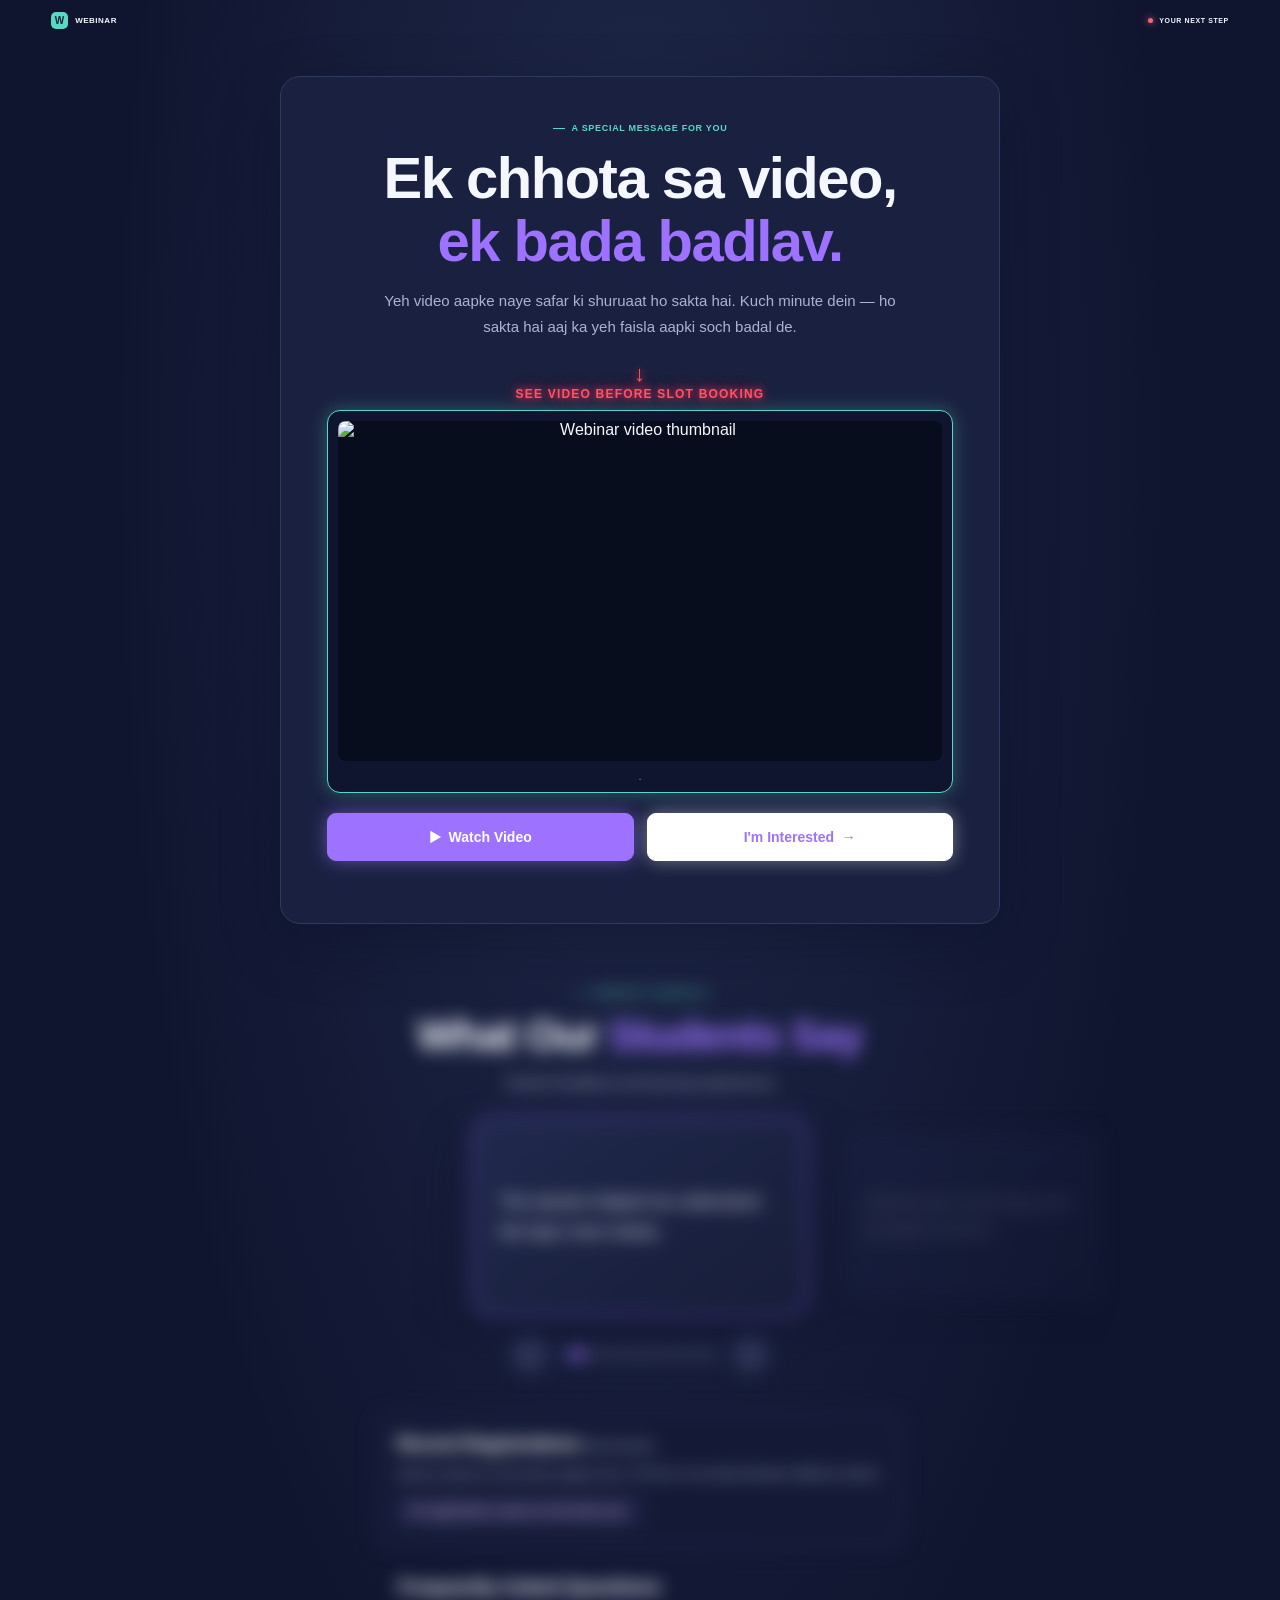
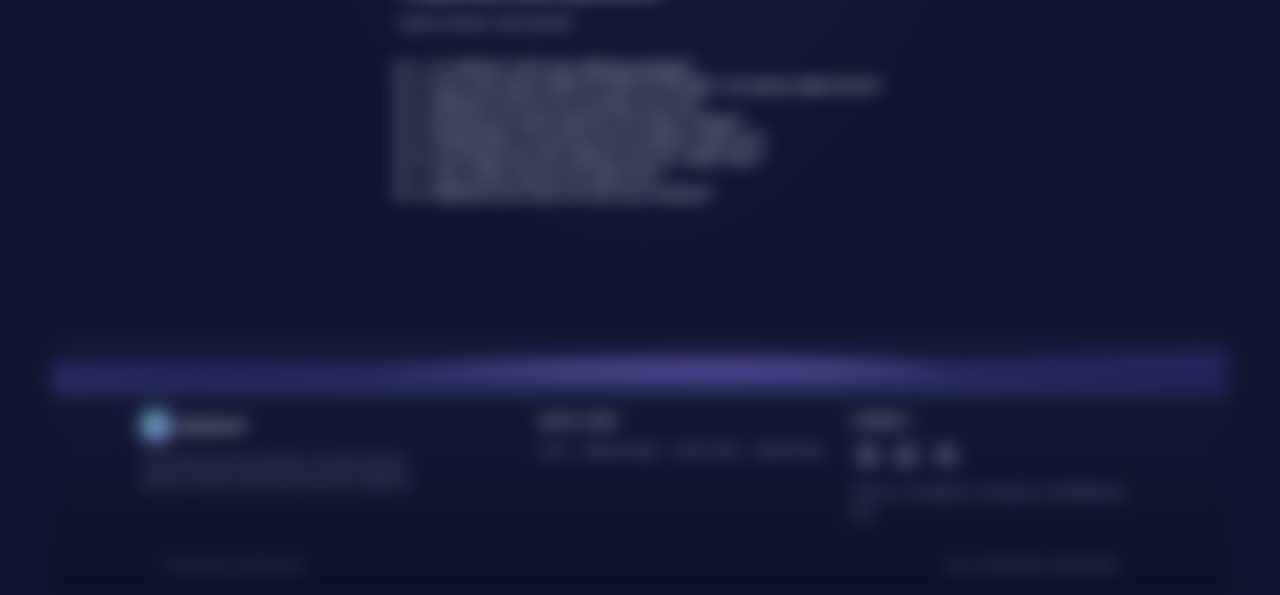
==== commit 600a18c1: "video.html" ====
--- a/video.html
+++ b/video.html
@@ -93,23 +93,70 @@
       <p>Names entered on this device appear here. This list is not shared between different visitors.</p>
       <ul id="registrationNamesList"><li>No registrations saved on this device yet.</li></ul>
     </section>
-
-      <section class="faq-section" aria-labelledby="faq-title">
-        <p class="eyebrow journey-eyebrow"><span></span> NEED TO KNOW</p>
-        <h2 class="faq-title" id="faq-title">Frequently Asked <span>Questions</span></h2>
-        <p class="faq-subtitle">Webinar join karne se pehle apne saare sawaalon ke jawaab paayein.</p>
-        <div class="faq-list">
-          <article class="faq-item"><h3><button class="faq-question" type="button" aria-expanded="false" aria-controls="faq-answer-1" id="faq-question-1"><span>1. Is webinar mein kya sikhaya jayega?</span><span class="faq-icon" aria-hidden="true">+</span></button></h3><div class="faq-answer" id="faq-answer-1" role="region" aria-labelledby="faq-question-1" hidden><p>Is 2-hour live webinar mein aapko ghar baithe online earning shuru karne ke liye ek complete roadmap samjhaya jayega. Aapko process aur shuruaat karne ke steps detail mein bataye jayenge.</p></div></article>
-          <article class="faq-item"><h3><button class="faq-question" type="button" aria-expanded="false" aria-controls="faq-answer-2" id="faq-question-2"><span>2. Kya main ghar baithe ₹2,000 se ₹4,000+ roz kama sakta hoon?</span><span class="faq-icon" aria-hidden="true">+</span></button></h3><div class="faq-answer" id="faq-answer-2" role="region" aria-labelledby="faq-question-2" hidden><p>Webinar mein hum aapko ₹2,000–₹4,000+ daily earning ke target se related strategy aur roadmap samjhayenge. Actual income aapki skills, mehnat, execution aur doosre factors par depend karegi. Kisi bhi earning amount ki guarantee nahi hai.</p></div></article>
-          <article class="faq-item"><h3><button class="faq-question" type="button" aria-expanded="false" aria-controls="faq-answer-3" id="faq-question-3"><span>3. Webinar kitne baje hoga aur kitni der chalega?</span><span class="faq-icon" aria-hidden="true">+</span></button></h3><div class="faq-answer" id="faq-answer-3" role="region" aria-labelledby="faq-question-3" hidden><p>Webinar ka scheduled time raat 8:00 PM se 10:00 PM tak hai. Iski total duration 2 hours hogi.</p></div></article>
-          <article class="faq-item"><h3><button class="faq-question" type="button" aria-expanded="false" aria-controls="faq-answer-4" id="faq-question-4"><span>4. Slot book karne ke baad webinar link kaise milega?</span><span class="faq-icon" aria-hidden="true">+</span></button></h3><div class="faq-answer" id="faq-answer-4" role="region" aria-labelledby="faq-question-4" hidden><p>Slot booking complete hone ke baad aapko webinar join karne ka link provide kiya jayega. Link aur joining instructions ko dhyan se check karein.</p></div></article>
-          <article class="faq-item"><h3><button class="faq-question" type="button" aria-expanded="false" aria-controls="faq-answer-5" id="faq-question-5"><span>5. Agar mujhe registration ya joining mein koi problem aaye to?</span><span class="faq-icon" aria-hidden="true">+</span></button></h3><div class="faq-answer" id="faq-answer-5" role="region" aria-labelledby="faq-question-5" hidden><p>Agar aapko slot booking, webinar link ya joining ke dauran koi problem hoti hai, to aap hamari customer support team se contact kar sakte hain.</p></div></article>
-          <article class="faq-item"><h3><button class="faq-question" type="button" aria-expanded="false" aria-controls="faq-answer-6" id="faq-question-6"><span>6. Kya beginners bhi webinar join kar sakte hain?</span><span class="faq-icon" aria-hidden="true">+</span></button></h3><div class="faq-answer" id="faq-answer-6" role="region" aria-labelledby="faq-question-6" hidden><p>Haan, beginners bhi join kar sakte hain. Webinar mein process ko step-by-step samjhane aur ek complete roadmap provide karne par focus rahega.</p></div></article>
-          <article class="faq-item"><h3><button class="faq-question" type="button" aria-expanded="false" aria-controls="faq-answer-7" id="faq-question-7"><span>7. Agar mujhe kaam samajh nahi aaya to kya refund milega?</span><span class="faq-icon" aria-hidden="true">+</span></button></h3><div class="faq-answer" id="faq-answer-7" role="region" aria-labelledby="faq-question-7" hidden><p>Agar aapko webinar ke baad process samajhne mein difficulty hoti hai, to hamari advertised 100% money-back guarantee ke tahat refund request kar sakte hain. Refund ki eligibility, claim karne ka tareeka, deadline aur applicable conditions ko hamari clearly displayed refund policy ke mutabik check karein.</p></div></article>
-          <article class="faq-item"><h3><button class="faq-question" type="button" aria-expanded="false" aria-controls="faq-answer-8" id="faq-question-8"><span>8. Webinar join karne ke liye mujhe kya chahiye?</span><span class="faq-icon" aria-hidden="true">+</span></button></h3><div class="faq-answer" id="faq-answer-8" role="region" aria-labelledby="faq-question-8" hidden><p>Aapke paas ek smartphone ya computer, stable internet connection aur notes banane ke liye notebook ya digital notes hone chahiye.</p></div></article>
-        </div>
-      </section>
-
+    
+
+<section class="faq-fix">
+  <h2>Frequently Asked Questions</h2>
+  <p class="faq-subtitle">Aapke sawaal, unke jawaab</p>
+
+  <details>
+    <summary>1. Is webinar mein kya sikhaya jayega?</summary>
+    <div class="faq-answer">
+      Is webinar mein aapko topic ki basic understanding aur practical steps simple tareeke se samjhaye jayenge.
+    </div>
+  </details>
+
+  <details>
+    <summary>2. Kya main ghar baithe ₹2,000 se ₹4,000+ roz kama sakta hoon?</summary>
+    <div class="faq-answer">
+      Earning ki koi guarantee nahi hai. Results aapki skills, mehnat, experience aur kai doosre factors par depend karte hain.
+    </div>
+  </details>
+
+  <details>
+    <summary>3. Webinar ka time aur duration kya hai?</summary>
+    <div class="faq-answer">
+      Webinar ka time raat 8 baje se 10 baje tak hai. Iski duration lagbhag 2 hours hai.
+    </div>
+  </details>
+
+  <details>
+    <summary>4. Booking ke baad webinar link kaise milega?</summary>
+    <div class="faq-answer">
+      Registration aur payment process complete hone ke baad diye gaye instructions ke according webinar link ki details milengi.
+    </div>
+  </details>
+
+  <details>
+    <summary>5. Registration ya joining mein problem aaye toh?</summary>
+    <div class="faq-answer">
+      Aap support ke liye WhatsApp par contact kar sakte hain.
+    </div>
+  </details>
+
+  <details>
+    <summary>6. Kya beginners bhi webinar join kar sakte hain?</summary>
+    <div class="faq-answer">
+      Haan, beginners bhi join kar sakte hain. Concepts ko simple tareeke se samjhane ki koshish ki jayegi.
+    </div>
+  </details>
+
+  <details>
+    <summary>7. Kya mujhe refund mil sakta hai?</summary>
+    <div class="faq-answer">
+      Refund aapki website par di gayi Refund Policy aur uski conditions ke according process hoga. Booking se pehle policy zaroor padhein.
+    </div>
+  </details>
+
+  <details>
+    <summary>8. Webinar join karne ke liye kya chahiye?</summary>
+    <div class="faq-answer">
+      Aapko mobile ya computer, stable internet connection aur webinar join karne ke liye zaroori link chahiye.
+    </div>
+  </details>
+</section>
+
+    
     <aside class="registration-toast" id="registrationToast" role="status" aria-live="polite" hidden>
       <span class="toast-dot" aria-hidden="true"></span><span id="registrationToastMessage"></span>
       <button type="button" id="registrationToastClose" aria-label="Dismiss notification">×</button>
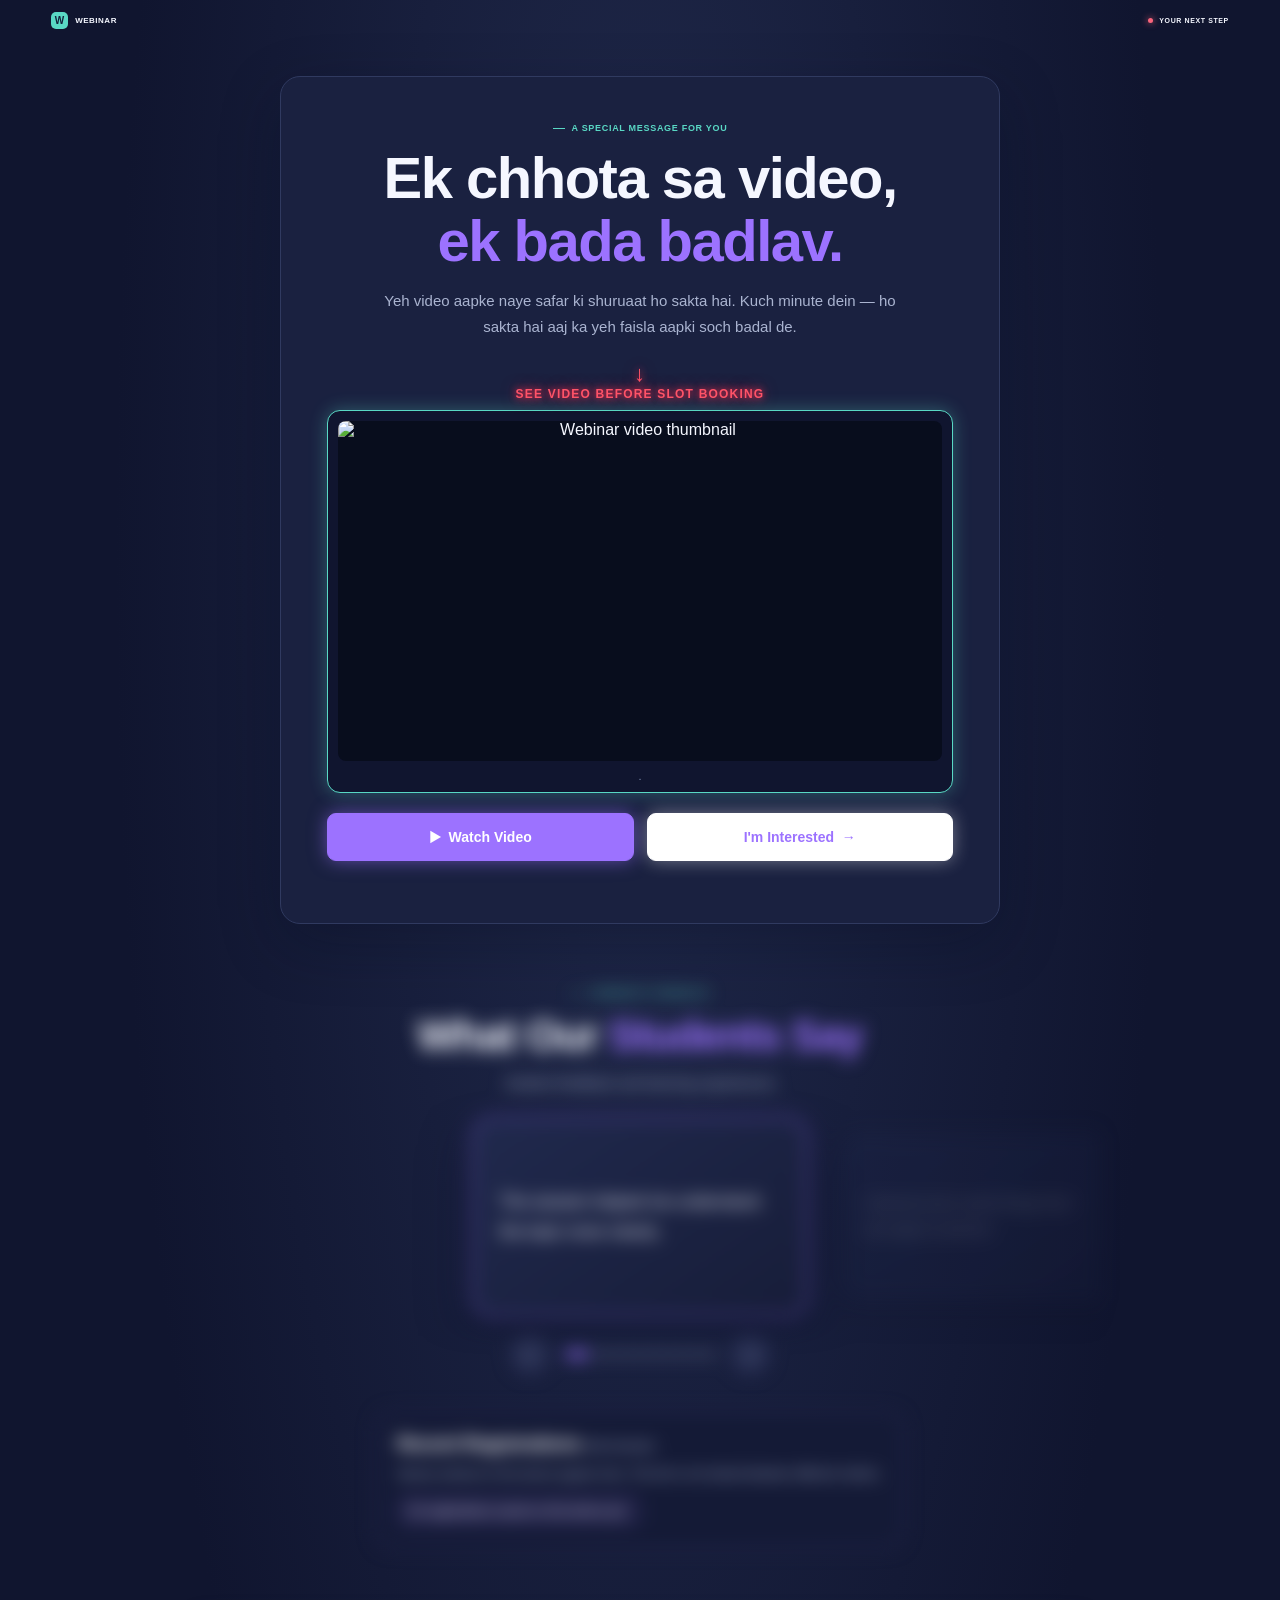
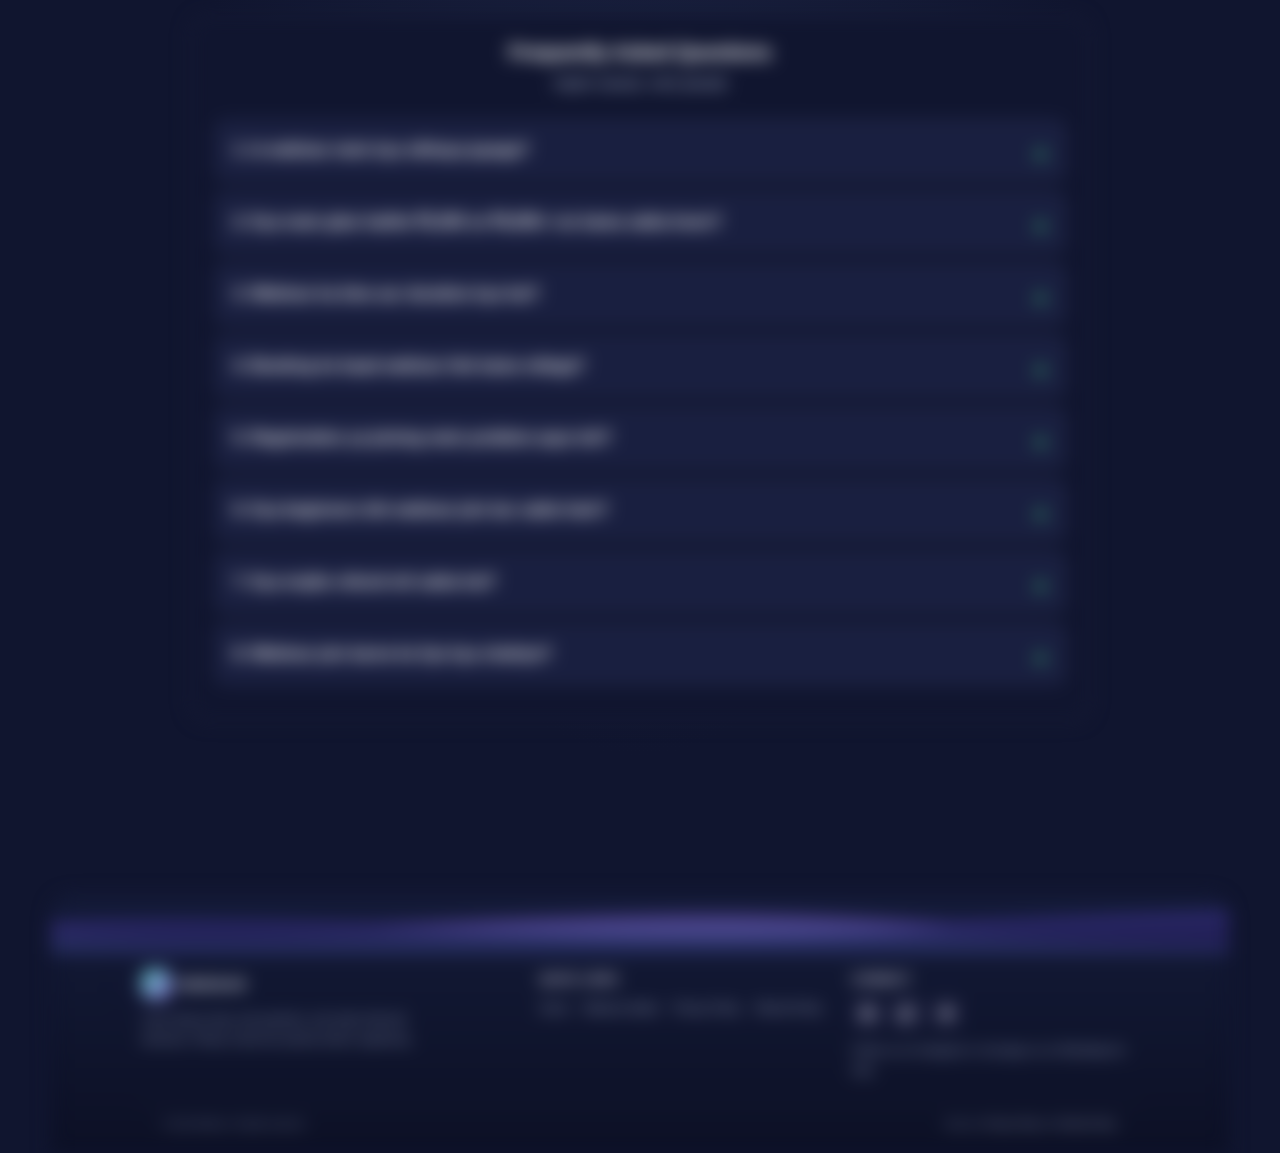
==== commit 04fd37eb: "video.html" ====
--- a/video.html
+++ b/video.html
@@ -6,6 +6,23 @@
   <meta name="theme-color" content="#10152f" />
   <title>Your Webinar Video</title>
   <link rel="stylesheet" href="styles.css" />
+  <!-- Meta Pixel Code -->
+<script>
+!function(f,b,e,v,n,t,s)
+{if(f.fbq)return;n=f.fbq=function(){n.callMethod?
+n.callMethod.apply(n,arguments):n.queue.push(arguments)};
+if(!f._fbq)f._fbq=n;n.push=n;n.loaded=!0;n.version='2.0';
+n.queue=[];t=b.createElement(e);t.async=!0;
+t.src=v;s=b.getElementsByTagName(e)[0];
+s.parentNode.insertBefore(t,s)}(window, document,'script',
+'https://connect.facebook.net/en_US/fbevents.js');
+fbq('init', '2031744027532463');
+fbq('track', 'PageView');
+</script>
+<noscript><img height="1" width="1" style="display:none"
+src="https://www.facebook.com/tr?id=2031744027532463&ev=PageView&noscript=1"
+/></noscript>
+<!-- End Meta Pixel Code -->
 </head>
 <body class="journey-page">
   <header class="topbar">
--- a/styles.css
+++ b/styles.css
@@ -243,3 +243,94 @@
 .footer-bottom a { color: #aeb8d4; text-decoration: none; }
 @media (max-width: 650px) { .site-footer { margin-top: 48px; border-radius: 17px 17px 0 0; } .footer-wave { height: 43px; } .footer-inner { grid-template-columns: 1fr 1fr; gap: 22px 14px; padding: 7px 16px 0; } .footer-about { grid-column: 1 / -1; } .footer-bottom { margin-top: 18px; padding: 12px 16px 0; flex-direction: column; } }
 @media (prefers-reduced-motion: reduce) { .scroll-reveal, .footer-wave svg, .footer-social, .footer-links a { transition: none !important; animation: none !important; } .scroll-reveal { opacity: 1; filter: none; transform: none; } }
+
+/* FAQ FIX */
+.faq-fix {
+  display: block !important;
+  width: min(900px, 92%);
+  margin: 40px auto;
+  padding: 24px;
+  color: #ffffff;
+  background: #10152f;
+  border: 1px solid rgba(255,255,255,0.12);
+  border-radius: 18px;
+  box-sizing: border-box;
+}
+
+.faq-fix h2 {
+  text-align: center;
+  margin: 0 0 8px;
+  color: #ffffff;
+}
+
+.faq-fix .faq-subtitle {
+  text-align: center;
+  color: #b9c4dc;
+  margin: 0 0 24px;
+}
+
+.faq-fix details {
+  display: block !important;
+  margin: 12px 0;
+  border: 1px solid rgba(255,255,255,0.15);
+  border-radius: 12px;
+  background: #191f40;
+  overflow: hidden;
+}
+
+.faq-fix summary {
+  display: block;
+  padding: 17px;
+  cursor: pointer;
+  color: #ffffff;
+  font-weight: 600;
+  line-height: 1.5;
+  list-style: none;
+}
+
+.faq-fix summary::-webkit-details-marker {
+  display: none;
+}
+
+.faq-fix summary::after {
+  content: "+";
+  float: right;
+  margin-left: 10px;
+  color: #4ade80;
+  font-size: 22px;
+}
+
+.faq-fix details[open] summary::after {
+  content: "−";
+}
+
+.faq-fix .faq-answer {
+  display: block !important;
+  visibility: visible !important;
+  height: auto !important;
+  padding: 0 17px 18px;
+  color: #d5dced;
+  line-height: 1.7;
+  opacity: 1 !important;
+  overflow: visible !important;
+}
+
+.faq-fix details[open] .faq-answer {
+  display: block !important;
+}
+
+@media (max-width: 600px) {
+  .faq-fix {
+    padding: 16px;
+  }
+
+  .faq-fix summary {
+    padding: 14px;
+    font-size: 14px;
+  }
+
+  .faq-fix .faq-answer {
+    padding: 0 14px 15px;
+    font-size: 14px;
+  }
+}
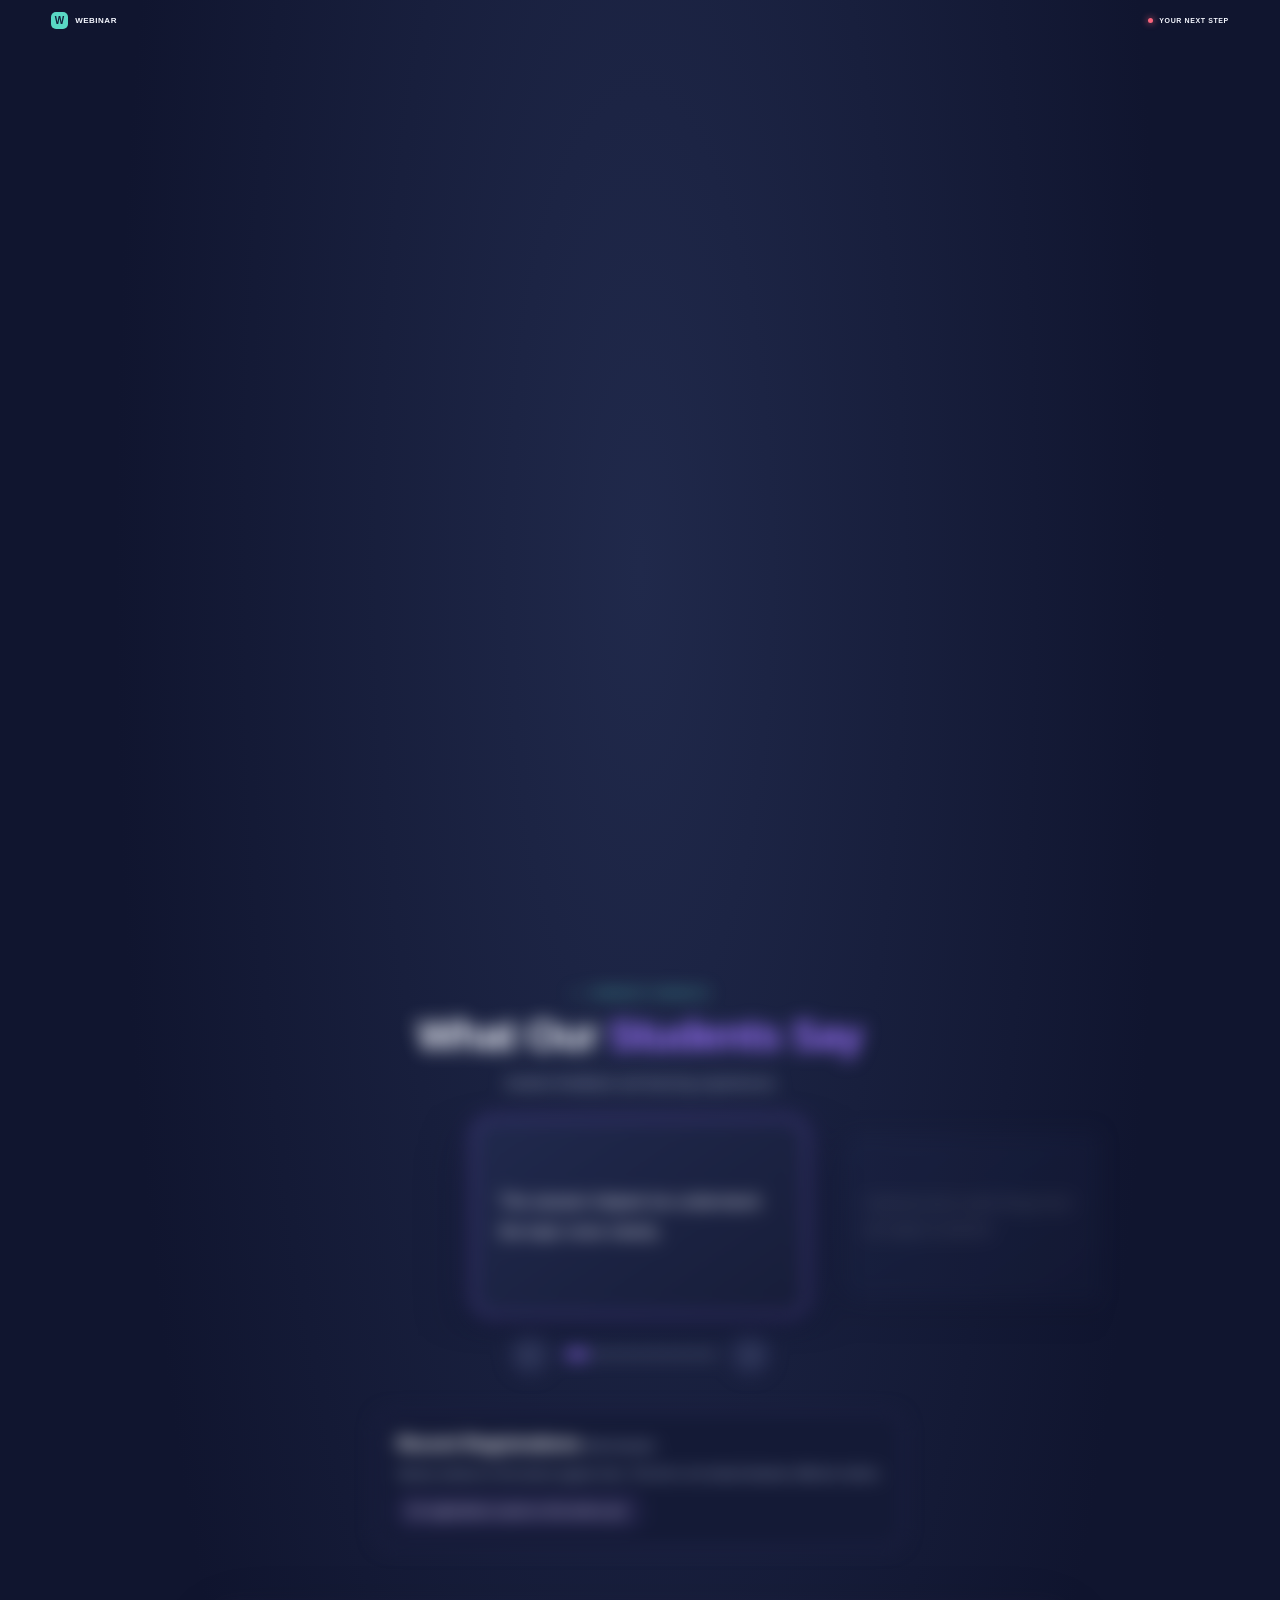
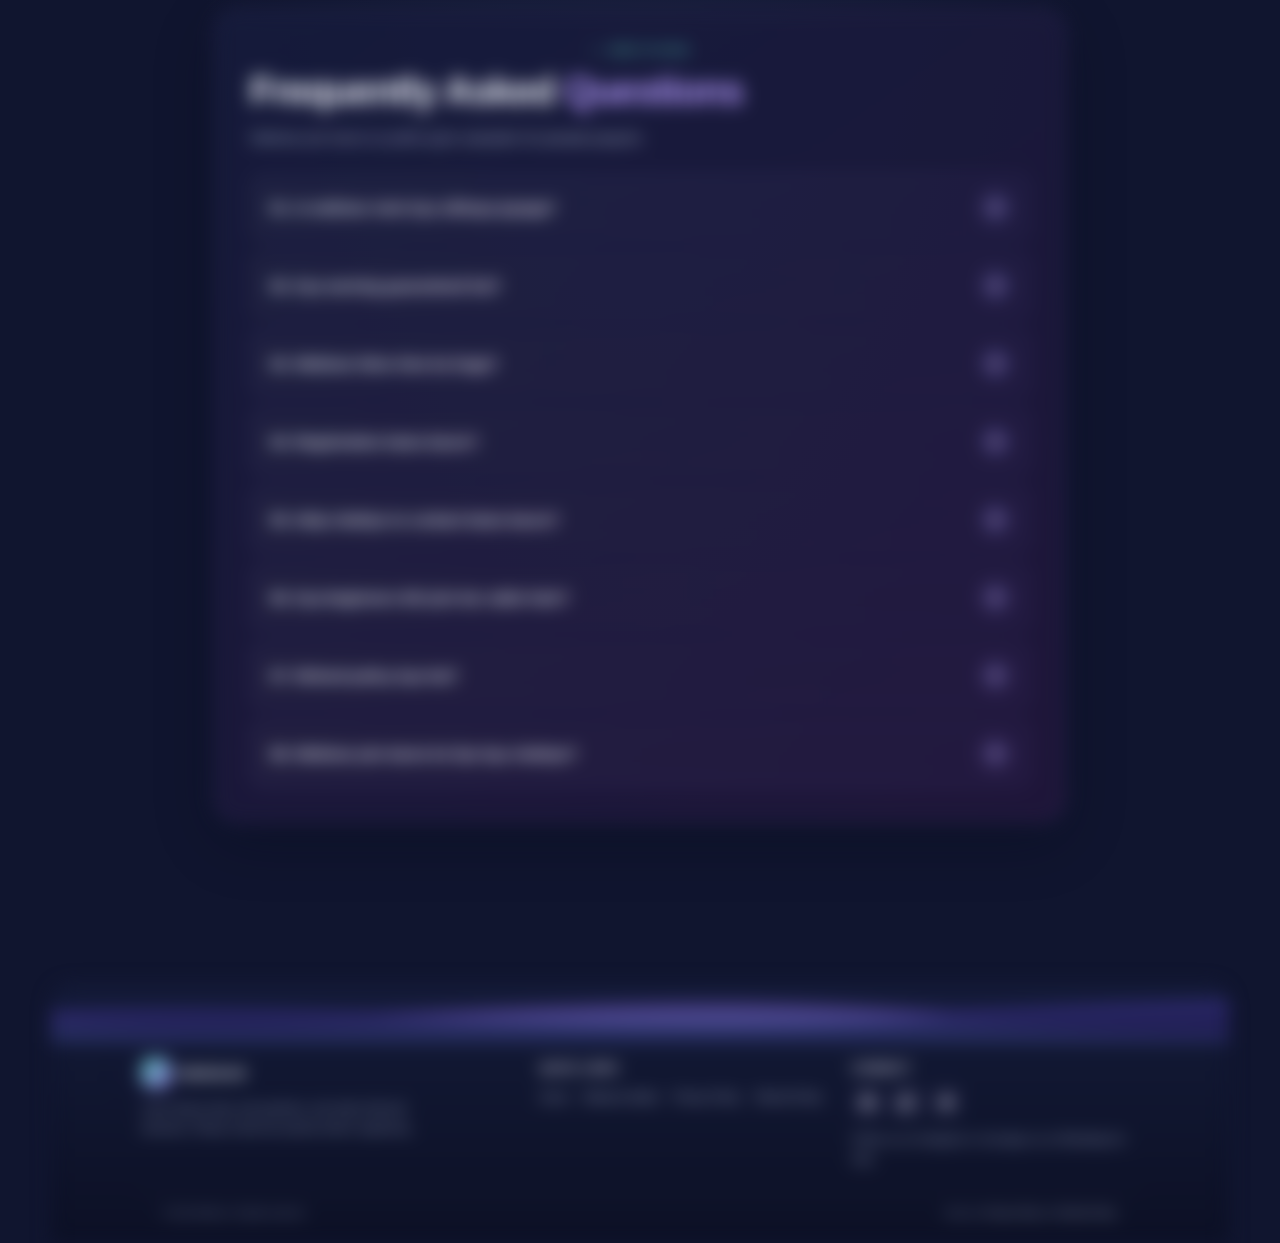
==== commit 2220aeac: "Update video.html" ====
--- a/video.html
+++ b/video.html
@@ -16,13 +16,14 @@
 t.src=v;s=b.getElementsByTagName(e)[0];
 s.parentNode.insertBefore(t,s)}(window, document,'script',
 'https://connect.facebook.net/en_US/fbevents.js');
-fbq('init', '2031744027532463');
+fbq('init', '1854718639201518');
 fbq('track', 'PageView');
 </script>
 <noscript><img height="1" width="1" style="display:none"
-src="https://www.facebook.com/tr?id=2031744027532463&ev=PageView&noscript=1"
+src="https://www.facebook.com/tr?id=1854718639201518&ev=PageView&noscript=1"
 /></noscript>
 <!-- End Meta Pixel Code -->
+ 
 </head>
 <body class="journey-page">
   <header class="topbar">
@@ -111,69 +112,128 @@
       <ul id="registrationNamesList"><li>No registrations saved on this device yet.</li></ul>
     </section>
     
-
-<section class="faq-fix">
-  <h2>Frequently Asked Questions</h2>
-  <p class="faq-subtitle">Aapke sawaal, unke jawaab</p>
-
-  <details>
-    <summary>1. Is webinar mein kya sikhaya jayega?</summary>
-    <div class="faq-answer">
-      Is webinar mein aapko topic ki basic understanding aur practical steps simple tareeke se samjhaye jayenge.
-    </div>
-  </details>
-
-  <details>
-    <summary>2. Kya main ghar baithe ₹2,000 se ₹4,000+ roz kama sakta hoon?</summary>
-    <div class="faq-answer">
-      Earning ki koi guarantee nahi hai. Results aapki skills, mehnat, experience aur kai doosre factors par depend karte hain.
-    </div>
-  </details>
-
-  <details>
-    <summary>3. Webinar ka time aur duration kya hai?</summary>
-    <div class="faq-answer">
-      Webinar ka time raat 8 baje se 10 baje tak hai. Iski duration lagbhag 2 hours hai.
-    </div>
-  </details>
-
-  <details>
-    <summary>4. Booking ke baad webinar link kaise milega?</summary>
-    <div class="faq-answer">
-      Registration aur payment process complete hone ke baad diye gaye instructions ke according webinar link ki details milengi.
-    </div>
-  </details>
-
-  <details>
-    <summary>5. Registration ya joining mein problem aaye toh?</summary>
-    <div class="faq-answer">
-      Aap support ke liye WhatsApp par contact kar sakte hain.
-    </div>
-  </details>
-
-  <details>
-    <summary>6. Kya beginners bhi webinar join kar sakte hain?</summary>
-    <div class="faq-answer">
-      Haan, beginners bhi join kar sakte hain. Concepts ko simple tareeke se samjhane ki koshish ki jayegi.
-    </div>
-  </details>
-
-  <details>
-    <summary>7. Kya mujhe refund mil sakta hai?</summary>
-    <div class="faq-answer">
-      Refund aapki website par di gayi Refund Policy aur uski conditions ke according process hoga. Booking se pehle policy zaroor padhein.
-    </div>
-  </details>
-
-  <details>
-    <summary>8. Webinar join karne ke liye kya chahiye?</summary>
-    <div class="faq-answer">
-      Aapko mobile ya computer, stable internet connection aur webinar join karne ke liye zaroori link chahiye.
-    </div>
-  </details>
+<section class="faq-section" id="faq-section">
+  <p class="eyebrow journey-eyebrow">
+    <span></span> NEED TO KNOW
+  </p>
+
+  <h2 class="faq-title" id="faq-title">
+    Frequently Asked <span>Questions</span>
+  </h2>
+
+  <p class="faq-subtitle">
+    Webinar join karne se pehle apne sawaalon ke jawaab paayein.
+  </p>
+
+  <div class="faq-list">
+
+    <article class="faq-item">
+      <h3>
+        <button class="faq-question" type="button"
+          aria-expanded="false" aria-controls="faq-answer-1">
+          <span>01. Is webinar mein kya sikhaya jayega?</span>
+          <span class="faq-icon" aria-hidden="true">+</span>
+        </button>
+      </h3>
+      <div class="faq-answer" id="faq-answer-1" hidden>
+        <p>Is webinar mein online earning se jude important steps aur shuru karne ka roadmap samjhaya jayega.</p>
+      </div>
+    </article>
+
+    <article class="faq-item">
+      <h3>
+        <button class="faq-question" type="button"
+          aria-expanded="false" aria-controls="faq-answer-2">
+          <span>02. Kya earning guaranteed hai?</span>
+          <span class="faq-icon" aria-hidden="true">+</span>
+        </button>
+      </h3>
+      <div class="faq-answer" id="faq-answer-2" hidden>
+        <p>Nahi, earning guaranteed nahi hai. Results aapki skills, mehnat, implementation aur doosre factors par depend karte hain.</p>
+      </div>
+    </article>
+
+    <article class="faq-item">
+      <h3>
+        <button class="faq-question" type="button"
+          aria-expanded="false" aria-controls="faq-answer-3">
+          <span>03. Webinar kitne time ka hoga?</span>
+          <span class="faq-icon" aria-hidden="true">+</span>
+        </button>
+      </h3>
+      <div class="faq-answer" id="faq-answer-3" hidden>
+        <p>Webinar ka samay 8 PM se 10 PM hai, yani lagbhag 2 ghante. Agar schedule badle, to participants ko update dena.</p>
+      </div>
+    </article>
+
+    <article class="faq-item">
+      <h3>
+        <button class="faq-question" type="button"
+          aria-expanded="false" aria-controls="faq-answer-4">
+          <span>04. Registration kaise karun?</span>
+          <span class="faq-icon" aria-hidden="true">+</span>
+        </button>
+      </h3>
+      <div class="faq-answer" id="faq-answer-4" hidden>
+        <p>Registration form mein apni sahi details bharein aur submit karein. Aage ke instructions aapko registration ke baad milenge.</p>
+      </div>
+    </article>
+
+    <article class="faq-item">
+      <h3>
+        <button class="faq-question" type="button"
+          aria-expanded="false" aria-controls="faq-answer-5">
+          <span>05. Help chahiye to contact kaise karun?</span>
+          <span class="faq-icon" aria-hidden="true">+</span>
+        </button>
+      </h3>
+      <div class="faq-answer" id="faq-answer-5" hidden>
+        <p>Agar registration mein koi problem aaye, to apne diye gaye official WhatsApp support par message karein.</p>
+      </div>
+    </article>
+
+    <article class="faq-item">
+      <h3>
+        <button class="faq-question" type="button"
+          aria-expanded="false" aria-controls="faq-answer-6">
+          <span>06. Kya beginners bhi join kar sakte hain?</span>
+          <span class="faq-icon" aria-hidden="true">+</span>
+        </button>
+      </h3>
+      <div class="faq-answer" id="faq-answer-6" hidden>
+        <p>Haan, beginners join kar sakte hain. Basic instructions ko dhyan se follow karein aur notes banayein.</p>
+      </div>
+    </article>
+
+    <article class="faq-item">
+      <h3>
+        <button class="faq-question" type="button"
+          aria-expanded="false" aria-controls="faq-answer-7">
+          <span>07. Refund policy kya hai?</span>
+          <span class="faq-icon" aria-hidden="true">+</span>
+        </button>
+      </h3>
+      <div class="faq-answer" id="faq-answer-7" hidden>
+        <p>Refund sirf aapki published refund policy ke rules ke hisaab se milega. Registration se pehle policy zaroor padhein.</p>
+      </div>
+    </article>
+
+    <article class="faq-item">
+      <h3>
+        <button class="faq-question" type="button"
+          aria-expanded="false" aria-controls="faq-answer-8">
+          <span>08. Webinar join karne ke liye kya chahiye?</span>
+          <span class="faq-icon" aria-hidden="true">+</span>
+        </button>
+      </h3>
+      <div class="faq-answer" id="faq-answer-8" hidden>
+        <p>Aapko mobile ya laptop, stable internet connection aur webinar join karne ke instructions ki zaroorat hogi.</p>
+      </div>
+    </article>
+
+  </div>
 </section>
 
-    
     <aside class="registration-toast" id="registrationToast" role="status" aria-live="polite" hidden>
       <span class="toast-dot" aria-hidden="true"></span><span id="registrationToastMessage"></span>
       <button type="button" id="registrationToastClose" aria-label="Dismiss notification">×</button>
--- a/styles.css
+++ b/styles.css
@@ -334,3 +334,111 @@
     font-size: 14px;
   }
 }
+
+/* FAQ ANSWER FULL VISIBILITY FIX */
+.faq-answer,
+.faq-answer[hidden] {
+  display: block !important;
+  height: auto;
+  max-height: none;
+  overflow: visible;
+  opacity: 1;
+  visibility: visible;
+  padding: 0;
+  transition: none;
+}
+
+.faq-answer[hidden] {
+  display: none !important;
+}
+
+.faq-answer > p {
+  display: block;
+  height: auto;
+  max-height: none;
+  overflow: visible;
+  white-space: normal;
+  overflow-wrap: anywhere;
+  padding: 0 20px 20px;
+  margin: 0;
+  line-height: 1.8;
+}
+
+@media (max-width: 600px) {
+  .faq-answer > p {
+    padding: 0 16px 17px;
+  }
+}
+
+/* ===== FOCUS ZOOM FAQ ANIMATION ===== */
+
+.faq-list {
+  position: relative;
+  isolation: isolate;
+}
+
+.faq-item {
+  position: relative;
+  transform: scale(1);
+  filter: blur(0);
+  opacity: 1;
+  transition:
+    transform 0.4s cubic-bezier(.2,.8,.2,1),
+    filter 0.4s ease,
+    opacity 0.4s ease,
+    box-shadow 0.4s ease,
+    border-color 0.4s ease;
+}
+
+/* Baaki FAQ cards blur aur zoom-out */
+.faq-list.has-active .faq-item:not(.is-open) {
+  transform: scale(0.96);
+  filter: blur(2px);
+  opacity: 0.48;
+}
+
+/* Selected FAQ clear aur zoom-in */
+.faq-list.has-active .faq-item.is-open {
+  z-index: 2;
+  transform: scale(1.025);
+  filter: blur(0);
+  opacity: 1;
+  border-color: rgba(139, 160, 255, 0.9);
+  box-shadow:
+    0 0 0 1px rgba(100, 125, 255, 0.15),
+    0 14px 38px rgba(74, 102, 255, 0.2);
+}
+
+/* Plus icon ka smooth zoom */
+.faq-icon {
+  transition:
+    transform 0.35s ease,
+    background 0.35s ease,
+    color 0.35s ease,
+    box-shadow 0.35s ease;
+}
+
+.faq-item.is-open .faq-icon {
+  transform: rotate(45deg) scale(1.12);
+  box-shadow: 0 0 18px rgba(95, 120, 255, 0.35);
+}
+
+/* Mobile par zoom halka rakho */
+@media (max-width: 600px) {
+  .faq-list.has-active .faq-item.is-open {
+    transform: scale(1.01);
+  }
+
+  .faq-list.has-active .faq-item:not(.is-open) {
+    transform: scale(0.985);
+    filter: blur(1.5px);
+    opacity: 0.55;
+  }
+}
+
+@media (prefers-reduced-motion: reduce) {
+  .faq-item,
+  .faq-icon {
+    transition: none !important;
+  }
+}
